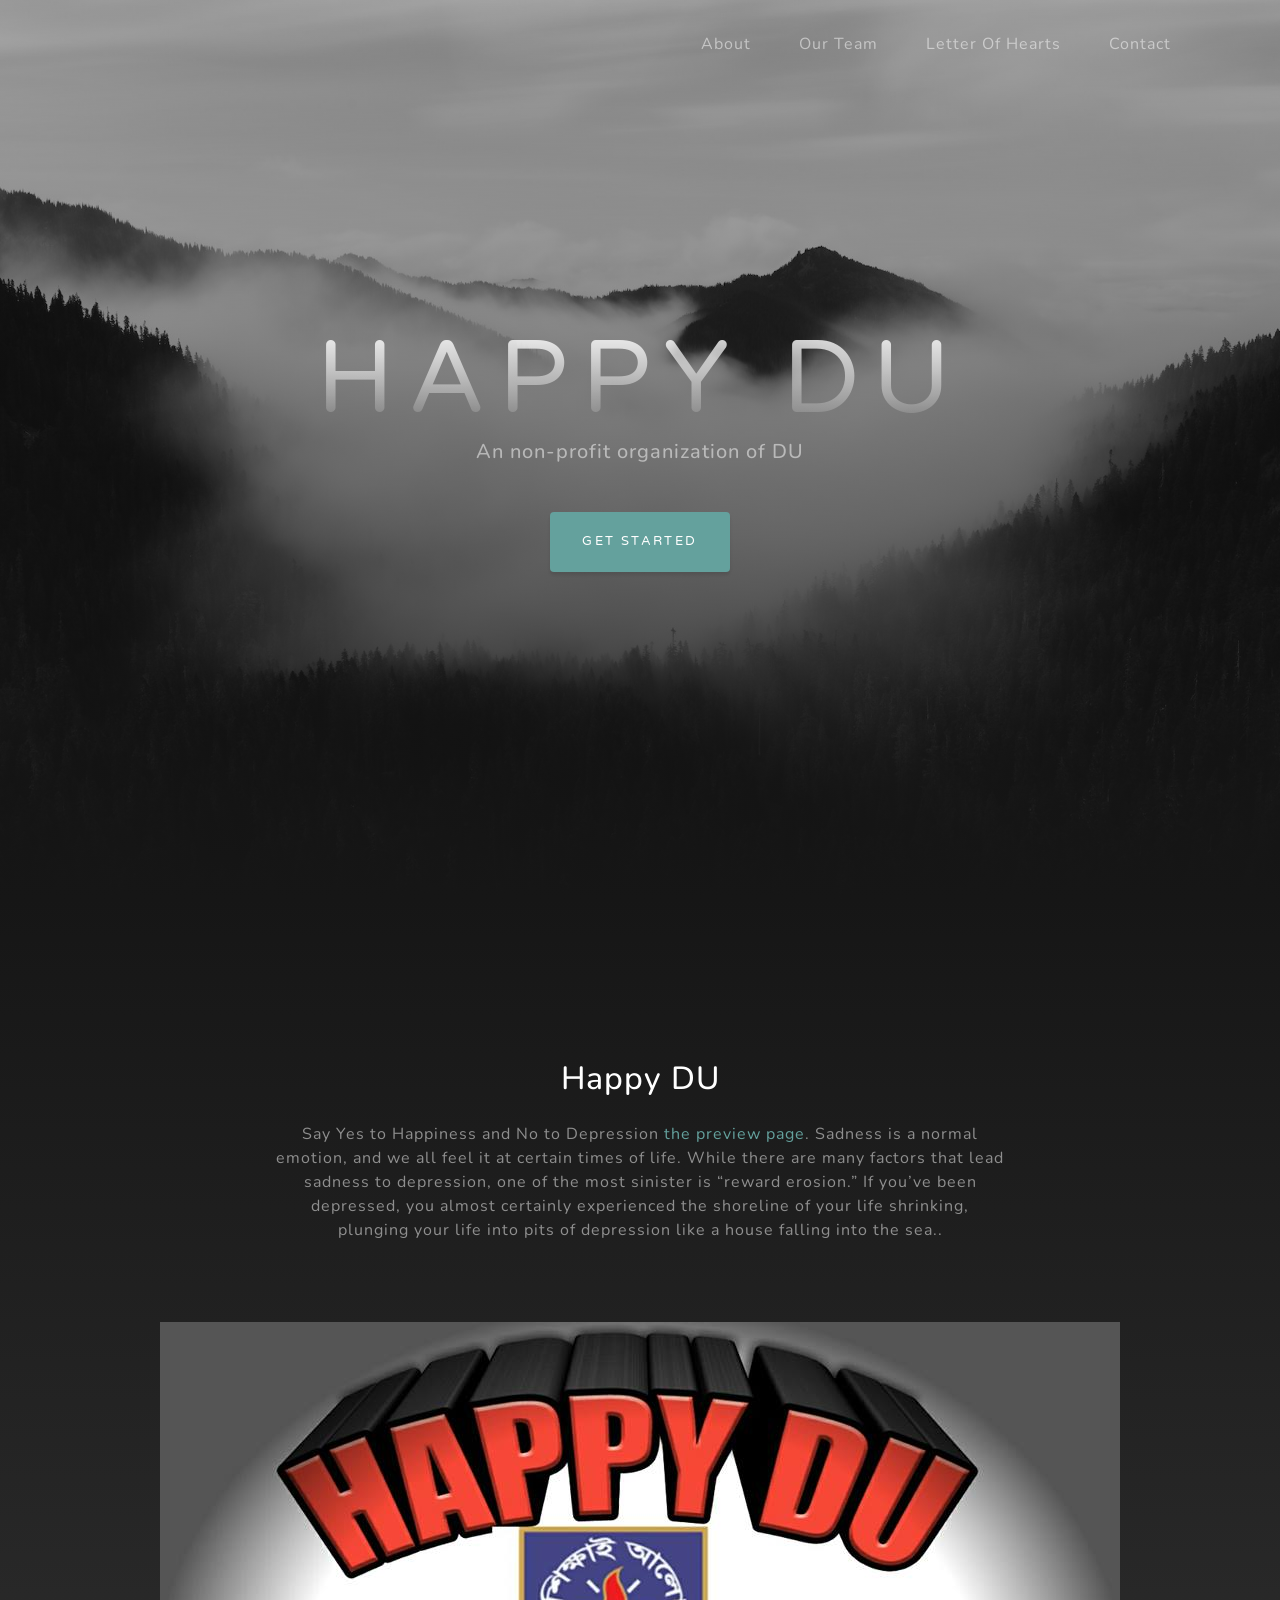
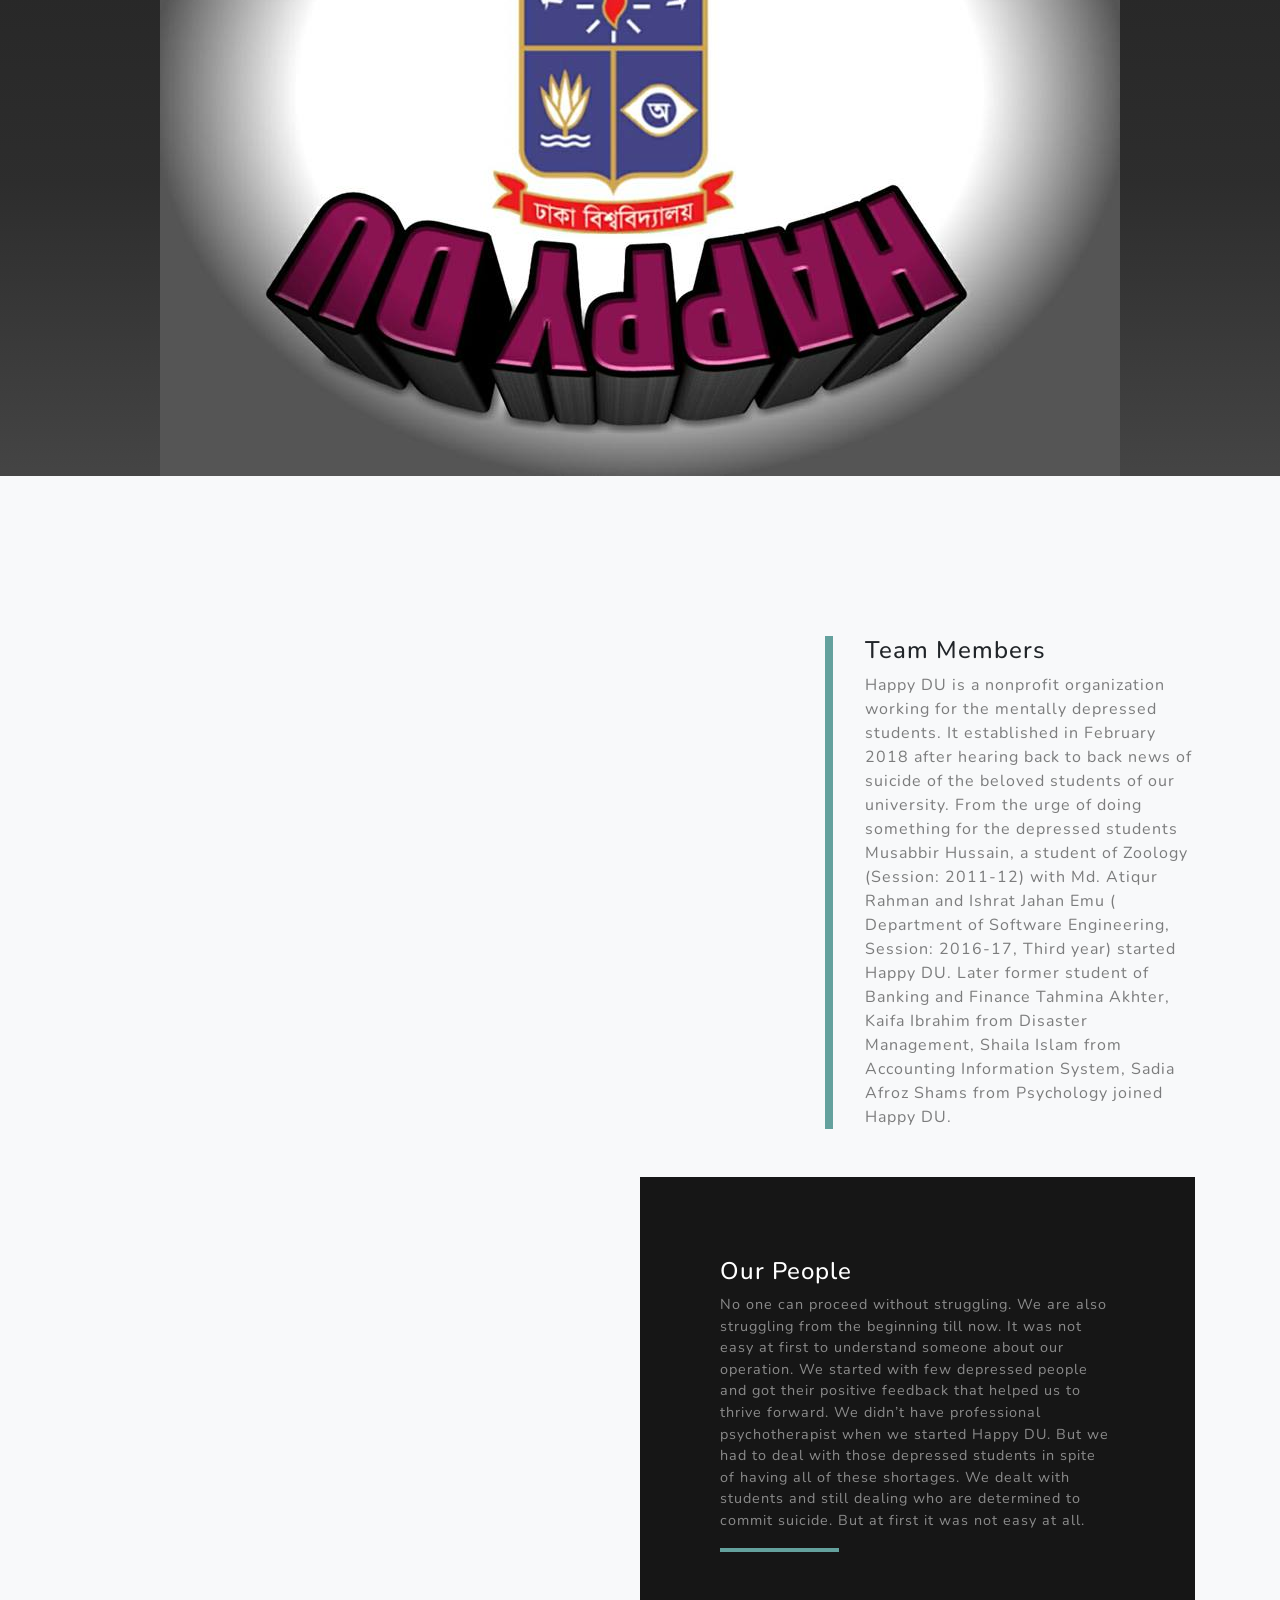
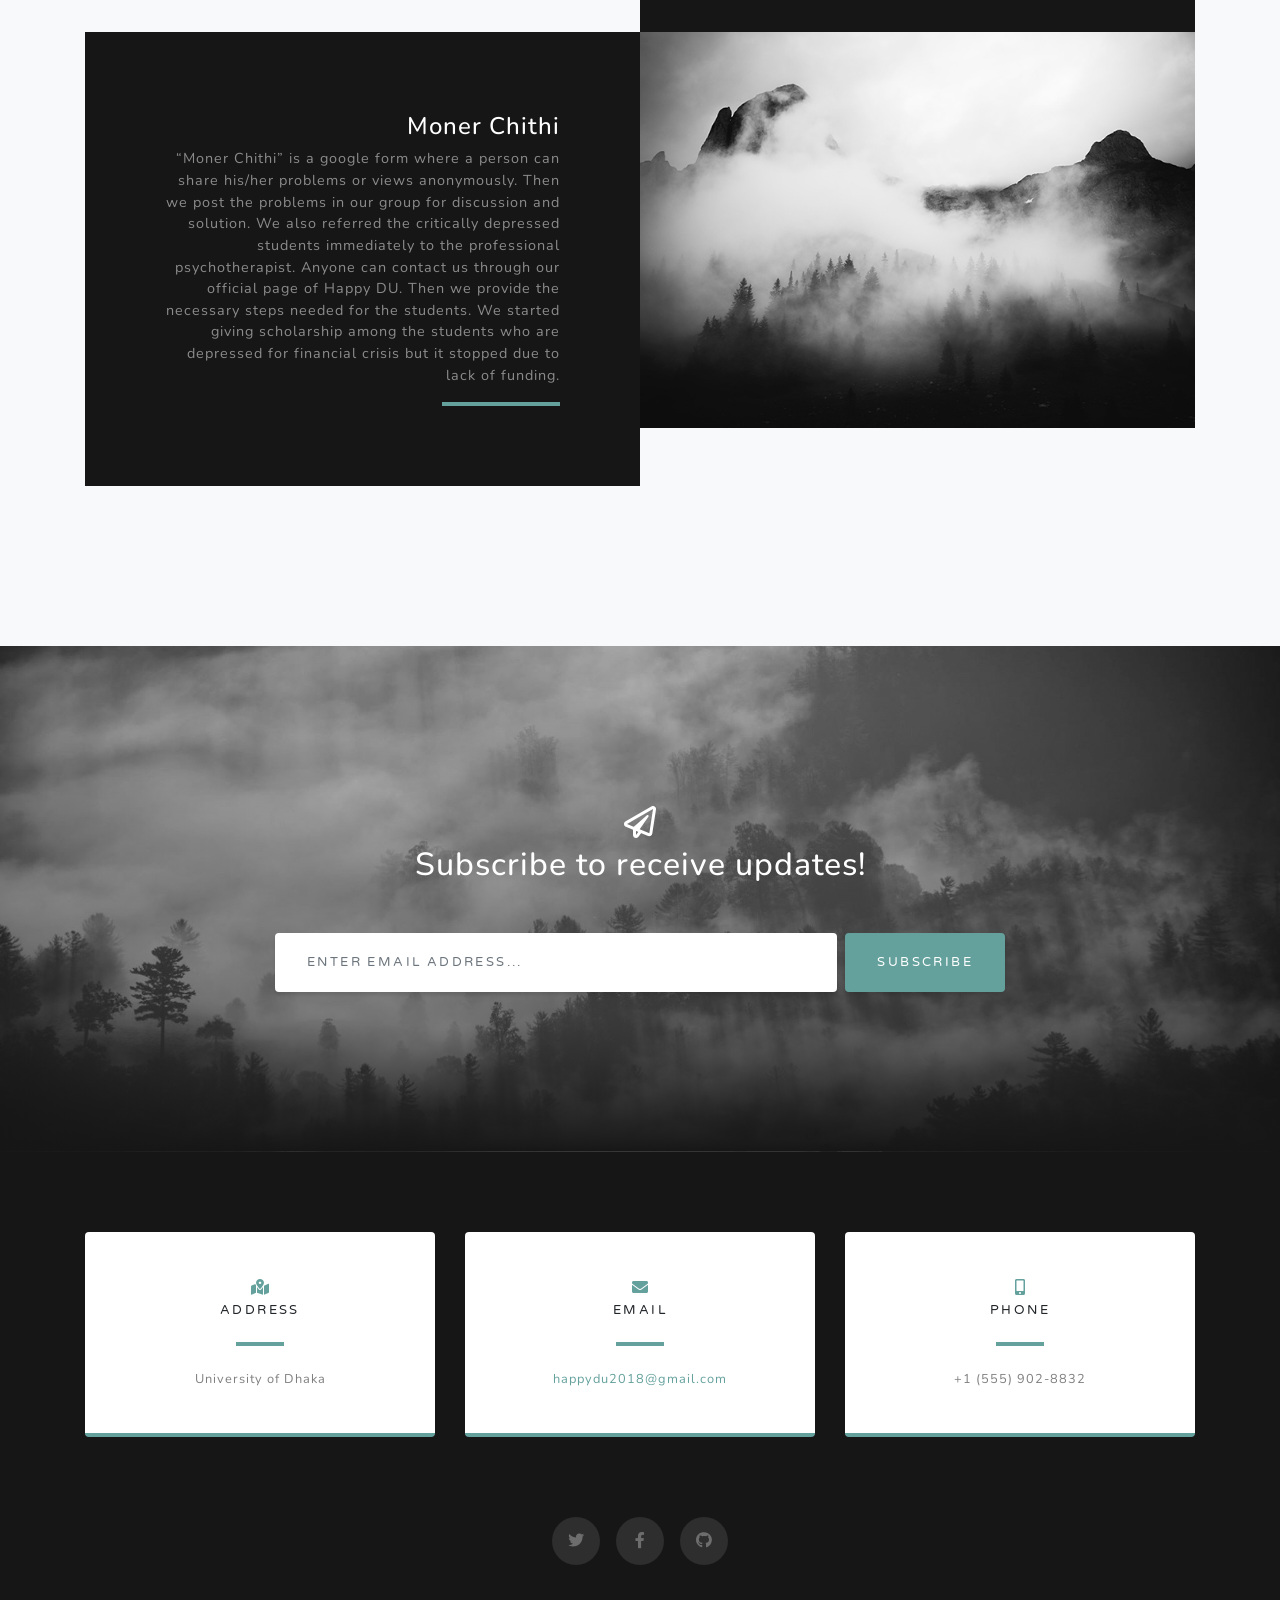
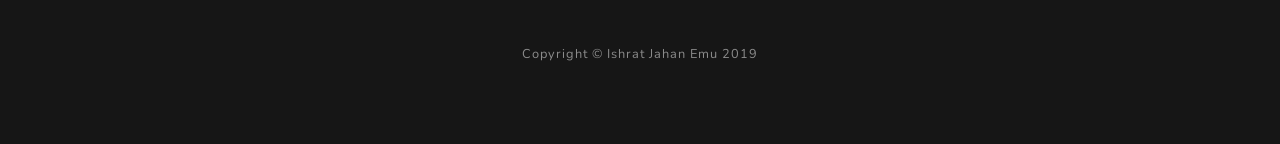
==== index.html @ 9ca19313 "Primary Website by Emu" ====
<!DOCTYPE html>
<html lang="en">

<head>

  <meta charset="utf-8">
  <meta name="viewport" content="width=device-width, initial-scale=1, shrink-to-fit=no">
  <meta name="description" content="">
  <meta name="author" content="">

  <title>Happy DU</title>

  <!-- Bootstrap core CSS -->
  <link href="vendor/bootstrap/css/bootstrap.min.css" rel="stylesheet">

  <!-- Custom fonts for this template -->
  <link href="vendor/fontawesome-free/css/all.min.css" rel="stylesheet">
  <link href="https://fonts.googleapis.com/css?family=Varela+Round" rel="stylesheet">
  <link href="https://fonts.googleapis.com/css?family=Nunito:200,200i,300,300i,400,400i,600,600i,700,700i,800,800i,900,900i" rel="stylesheet">

  <!-- Custom styles for this template -->
  <link href="css/grayscale.min.css" rel="stylesheet">

</head>

<body id="page-top">

  <!-- Navigation -->
  <nav class="navbar navbar-expand-lg navbar-light fixed-top" id="mainNav">
    <div class="container">
      <a class="navbar-brand js-scroll-trigger" href="#page-top"></a>
      <button class="navbar-toggler navbar-toggler-right" type="button" data-toggle="collapse" data-target="#navbarResponsive" aria-controls="navbarResponsive" aria-expanded="false" aria-label="Toggle navigation">
        Menu
        <i class="fas fa-bars"></i>
      </button>
      <div class="collapse navbar-collapse" id="navbarResponsive">
        <ul class="navbar-nav ml-auto">
          <li class="nav-item">
            <a class="nav-link js-scroll-trigger" href="#about">About</a>
          </li>
          <li class="nav-item">
            <a class="nav-link js-scroll-trigger" href="#projects">Our Team</a>
          </li>
          <li class="nav-item">
            <a class="nav-link js-scroll-trigger" href="#letter">Letter Of Hearts</a>
          </li>
          <li class="nav-item">
            <a class="nav-link js-scroll-trigger" href="#signup">Contact</a>
          </li>
        </ul>
      </div>
    </div>
  </nav>

  <!-- Header -->
  <header class="masthead">
    <div class="container d-flex h-100 align-items-center">
      <div class="mx-auto text-center">
        <h1 class="mx-auto my-0 text-uppercase">HAPPY DU</h1>
        <h2 class="text-white-50 mx-auto mt-2 mb-5">An non-profit organization of DU</h2>
        <a href="#about" class="btn btn-primary js-scroll-trigger">Get Started</a>
      </div>
    </div>
  </header>

  <!-- About Section -->
  <section id="about" class="about-section text-center">
    <div class="container">
      <div class="row">
        <div class="col-lg-8 mx-auto">
          <h2 class="text-white mb-4">Happy DU</h2>
          <p class="text-white-50">Say Yes to Happiness and No to Depression
            <a href="http://startbootstrap.com/template-overviews/grayscale/">the preview page</a>. Sadness is a normal emotion, and we all feel it at certain times of life. While there are many factors that lead sadness to depression, one of the most sinister is “reward erosion.” If you’ve been depressed, you almost certainly experienced the shoreline of your life shrinking, plunging your life into pits of depression like a house falling into the sea..</p>
        </div>
      </div>
      <img src="img/happyDU.jpg" class="img-fluid" alt="">
    </div>
  </section>

  <!-- Projects Section -->
  <section id="projects" class="projects-section bg-light">
    <div class="container">

      <!-- Featured Project Row -->
      <div class="row align-items-center no-gutters mb-4 mb-lg-5">
        <div class="col-xl-8 col-lg-7">
          <img class="img-fluid mb-3 mb-lg-0" src="img/team.jpg" alt="">
        </div>
        <div class="col-xl-4 col-lg-5">
          <div class="featured-text text-center text-lg-left">
            <h4>Team Members</h4>
            <p class="text-black-50 mb-0">Happy DU is a nonprofit organization working for the mentally depressed students. It established in
February 2018 after hearing back to back news of suicide of the beloved students of our university. From
the urge of doing something for the depressed students Musabbir Hussain, a student of Zoology
(Session: 2011-12)  with Md. Atiqur Rahman and Ishrat Jahan Emu ( Department of Software Engineering, Session: 2016-17, Third year) started Happy DU. Later former student of Banking and Finance Tahmina Akhter, Kaifa Ibrahim from Disaster Management, Shaila Islam from Accounting Information System, Sadia Afroz Shams from Psychology joined Happy DU.
 
</p>
          </div>
        </div>
      </div>

      <!-- Project One Row -->
      <div class="row justify-content-center no-gutters mb-5 mb-lg-0">
        <div class="col-lg-6">
          <img class="img-fluid" src="img/team2.jpg" alt="">
        </div>
        <div class="col-lg-6">
          <div class="bg-black text-center h-100 project">
            <div class="d-flex h-100">
              <div class="project-text w-100 my-auto text-center text-lg-left">
                <h4 class="text-white">Our People</h4>
                <p class="mb-0 text-white-50"> No one can proceed without struggling. We are also struggling from the beginning till now. It was not
easy at first to understand someone about our operation. We started with few depressed people and
got their positive feedback that helped us to thrive forward. We didn’t have professional
psychotherapist when we started Happy DU. But we had to deal with those depressed students in spite
of having all of these shortages. We dealt with students and still dealing who are determined to commit
suicide. But at first it was not easy at all.
</p>
                <hr class="d-none d-lg-block mb-0 ml-0">
              </div>
            </div>
          </div>
        </div>
      </div>

      <!-- Project Two Row -->
      <div class="row justify-content-center no-gutters">
        <div class="col-lg-6">
          <img class="img-fluid" src="img/demo-image-02.jpg" alt="">
        </div>
        <div class="col-lg-6 order-lg-first">
          <div class="bg-black text-center h-100 project">
            <div class="d-flex h-100">
              <div class="project-text w-100 my-auto text-center text-lg-right">
                <h4 class="text-white">Moner Chithi</h4>
                <p class="mb-0 text-white-50"> “Moner Chithi” is a google form where a person can share his/her problems or views anonymously. Then we post the problems in our group for discussion and solution. We also referred the critically depressed students immediately to the professional psychotherapist. Anyone can contact us through our official page of Happy DU. Then we provide the necessary steps needed for the students. We started giving scholarship among the students who are depressed for financial crisis but it stopped due to lack of
funding.
</p>
                <hr class="d-none d-lg-block mb-0 mr-0">
              </div>
            </div>
          </div>
        </div>
      </div>

    </div>
  </section>

  <!-- Signup Section -->
  <section id="signup" class="signup-section">
    <div class="container">
      <div class="row">
        <div class="col-md-10 col-lg-8 mx-auto text-center">

          <i class="far fa-paper-plane fa-2x mb-2 text-white"></i>
          <h2 class="text-white mb-5">Subscribe to receive updates!</h2>

          <form class="form-inline d-flex">
            <input type="email" class="form-control flex-fill mr-0 mr-sm-2 mb-3 mb-sm-0" id="inputEmail" placeholder="Enter email address...">
            <button type="submit" class="btn btn-primary mx-auto">Subscribe</button>
          </form>

        </div>
      </div>
    </div>
  </section>

  <!-- Contact Section -->
  <section class="contact-section bg-black">
    <div class="container">

      <div class="row">

        <div class="col-md-4 mb-3 mb-md-0">
          <div class="card py-4 h-100">
            <div class="card-body text-center">
              <i class="fas fa-map-marked-alt text-primary mb-2"></i>
              <h4 class="text-uppercase m-0">Address</h4>
              <hr class="my-4">
              <div class="small text-black-50">University of Dhaka</div>
            </div>
          </div>
        </div>

        <div class="col-md-4 mb-3 mb-md-0">
          <div class="card py-4 h-100">
            <div class="card-body text-center">
              <i class="fas fa-envelope text-primary mb-2"></i>
              <h4 class="text-uppercase m-0">Email</h4>
              <hr class="my-4">
              <div class="small text-black-50">
                <a href="#">happydu2018@gmail.com</a>
              </div>
            </div>
          </div>
        </div>

        <div class="col-md-4 mb-3 mb-md-0">
          <div class="card py-4 h-100">
            <div class="card-body text-center">
              <i class="fas fa-mobile-alt text-primary mb-2"></i>
              <h4 class="text-uppercase m-0">Phone</h4>
              <hr class="my-4">
              <div class="small text-black-50">+1 (555) 902-8832</div>
            </div>
          </div>
        </div>
      </div>

      <div class="social d-flex justify-content-center">
        <a href="#" class="mx-2">
          <i class="fab fa-twitter"></i>
        </a>
        <a href="#" class="mx-2">
          <i class="fab fa-facebook-f"></i>
        </a>
        <a href="#" class="mx-2">
          <i class="fab fa-github"></i>
        </a>
      </div>

    </div>
  </section>

  <!-- Footer -->
  <footer class="bg-black small text-center text-white-50">
    <div class="container">
      Copyright &copy; Ishrat Jahan Emu 2019
    </div>
  </footer>

  <!-- Bootstrap core JavaScript -->
  <script src="vendor/jquery/jquery.min.js"></script>
  <script src="vendor/bootstrap/js/bootstrap.bundle.min.js"></script>

  <!-- Plugin JavaScript -->
  <script src="vendor/jquery-easing/jquery.easing.min.js"></script>

  <!-- Custom scripts for this template -->
  <script src="js/grayscale.min.js"></script>

</body>

</html>
---- css/grayscale.min.css ----
/*!
 * Start Bootstrap - Grayscale v5.0.9 (https://startbootstrap.com/template-overviews/grayscale)
 * Copyright 2013-2019 Start Bootstrap
 * Licensed under MIT (https://github.com/BlackrockDigital/startbootstrap-grayscale/blob/master/LICENSE)
 */#mainNav{min-height:56px;background-color:#fff}#mainNav .navbar-toggler{font-size:80%;padding:.75rem;color:#64a19d;border:1px solid #64a19d}#mainNav .navbar-toggler:focus{outline:0}#mainNav .navbar-brand{color:#161616;font-weight:700;padding:.9rem 0}#mainNav .navbar-nav .nav-item:hover{color:fade(white,80%);outline:0;background-color:transparent}#mainNav .navbar-nav .nav-item:active,#mainNav .navbar-nav .nav-item:focus{outline:0;background-color:transparent}@media (min-width:992px){#mainNav{padding-top:0;padding-bottom:0;border-bottom:none;background-color:transparent;transition:background-color .3s ease-in-out}#mainNav .navbar-brand{padding:.5rem 0;color:rgba(255,255,255,.5)}#mainNav .nav-link{transition:none;padding:2rem 1.5rem;color:rgba(255,255,255,.5)}#mainNav .nav-link:hover{color:rgba(255,255,255,.75)}#mainNav .nav-link:active{color:#fff}#mainNav.navbar-shrink{background-color:#fff}#mainNav.navbar-shrink .navbar-brand{color:#161616}#mainNav.navbar-shrink .nav-link{color:#161616;padding:1.5rem 1.5rem 1.25rem;border-bottom:.25rem solid transparent}#mainNav.navbar-shrink .nav-link:hover{color:#64a19d}#mainNav.navbar-shrink .nav-link:active{color:#467370}#mainNav.navbar-shrink .nav-link.active{color:#64a19d;outline:0;border-bottom:.25rem solid #64a19d}}.masthead{position:relative;width:100%;height:auto;min-height:35rem;padding:15rem 0;background:linear-gradient(to bottom,rgba(22,22,22,.3) 0,rgba(22,22,22,.7) 75%,#161616 100%),url(../img/bg-masthead.jpg);background-position:center;background-repeat:no-repeat;background-attachment:scroll;background-size:cover}.masthead h1{font-family:'Varela Round';font-size:2.5rem;line-height:2.5rem;letter-spacing:.8rem;background:-webkit-linear-gradient(rgba(255,255,255,.9),rgba(255,255,255,0));-webkit-text-fill-color:transparent;-webkit-background-clip:text}.masthead h2{max-width:20rem;font-size:1rem}@media (min-width:768px){.masthead h1{font-size:4rem;line-height:4rem}}@media (min-width:992px){.masthead{height:100vh;padding:0}.masthead h1{font-size:6.5rem;line-height:6.5rem;letter-spacing:.8rem}.masthead h2{max-width:30rem;font-size:1.25rem}}.btn{box-shadow:0 .1875rem .1875rem 0 rgba(0,0,0,.1)!important;padding:1.25rem 2rem;font-family:'Varela Round';font-size:80%;text-transform:uppercase;letter-spacing:.15rem;border:0}.btn-primary{background-color:#64a19d}.btn-primary:hover{background-color:#4f837f}.btn-primary:focus{background-color:#4f837f;color:#fff}.btn-primary:active{background-color:#467370!important}.about-section{padding-top:10rem;background:linear-gradient(to bottom,#161616 0,rgba(22,22,22,.9) 75%,rgba(22,22,22,.8) 100%)}.about-section p{margin-bottom:5rem}.projects-section{padding:10rem 0}.projects-section .featured-text{padding:2rem}@media (min-width:992px){.projects-section .featured-text{padding:0 0 0 2rem;border-left:.5rem solid #64a19d}}.projects-section .project-text{padding:3rem;font-size:90%}@media (min-width:992px){.projects-section .project-text{padding:5rem}.projects-section .project-text hr{border-color:#64a19d;border-width:.25rem;width:30%}}.signup-section{padding:10rem 0;background:linear-gradient(to bottom,rgba(22,22,22,.1) 0,rgba(22,22,22,.5) 75%,#161616 100%),url(../img/bg-signup.jpg);background-position:center;background-repeat:no-repeat;background-attachment:scroll;background-size:cover}.signup-section .form-inline input{box-shadow:0 .1875rem .1875rem 0 rgba(0,0,0,.1)!important;padding:1.25rem 2rem;height:auto;font-family:'Varela Round';font-size:80%;text-transform:uppercase;letter-spacing:.15rem;border:0}.contact-section{padding:5rem 0 0}.contact-section .card{border:0;border-bottom:.25rem solid #64a19d}.contact-section .card h4{font-size:.8rem;font-family:'Varela Round';text-transform:uppercase;letter-spacing:.15rem}.contact-section .card hr{border-color:#64a19d;border-width:.25rem;width:3rem}.contact-section .social{margin-top:5rem}.contact-section .social a{text-align:center;height:3rem;width:3rem;background:rgba(255,255,255,.1);border-radius:100%;line-height:3rem;color:rgba(255,255,255,.3)}.contact-section .social a:hover{color:rgba(255,255,255,.5)}.contact-section .social a:active{color:#fff}body{font-family:Nunito;letter-spacing:.0625em}a{color:#64a19d}a:focus,a:hover{text-decoration:none;color:#3c6360}.bg-black{background-color:#161616!important}.bg-primary{background-color:#64a19d!important}.text-primary{color:#64a19d!important}footer{padding:5rem 0}
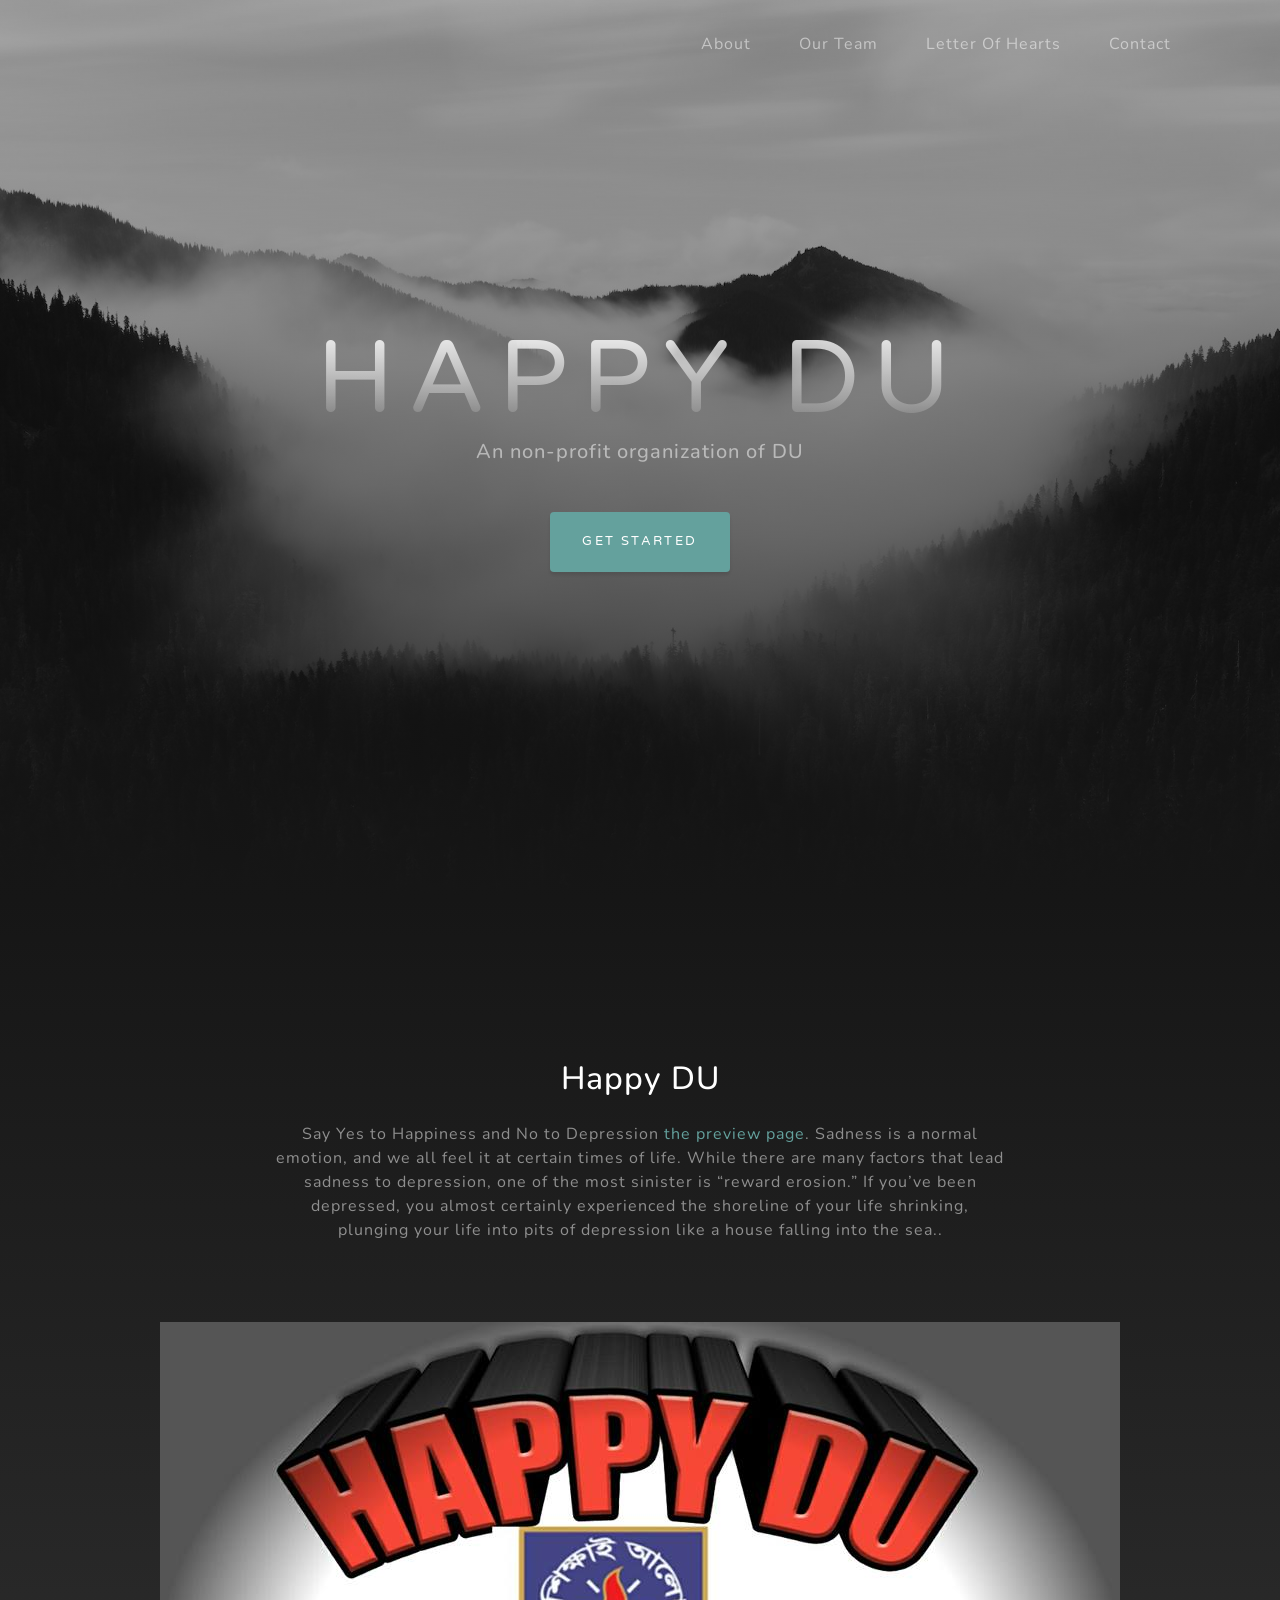
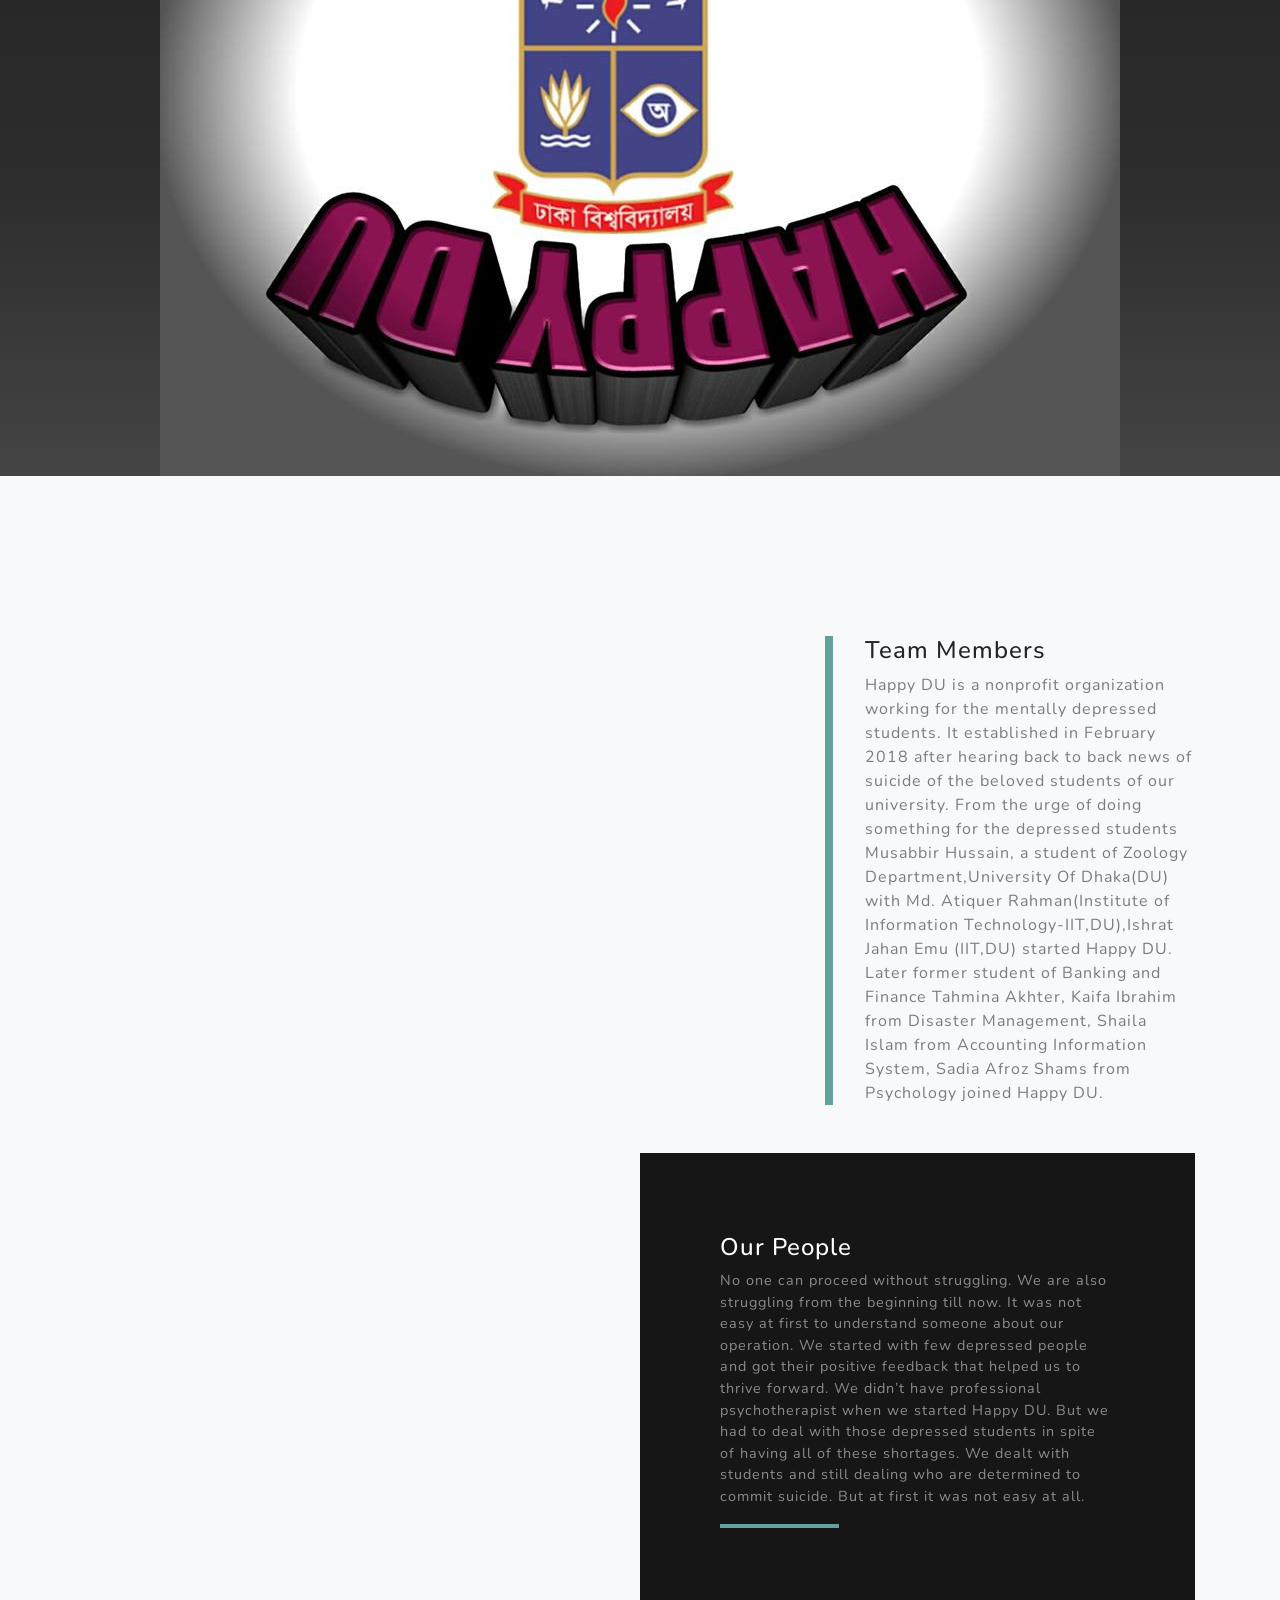
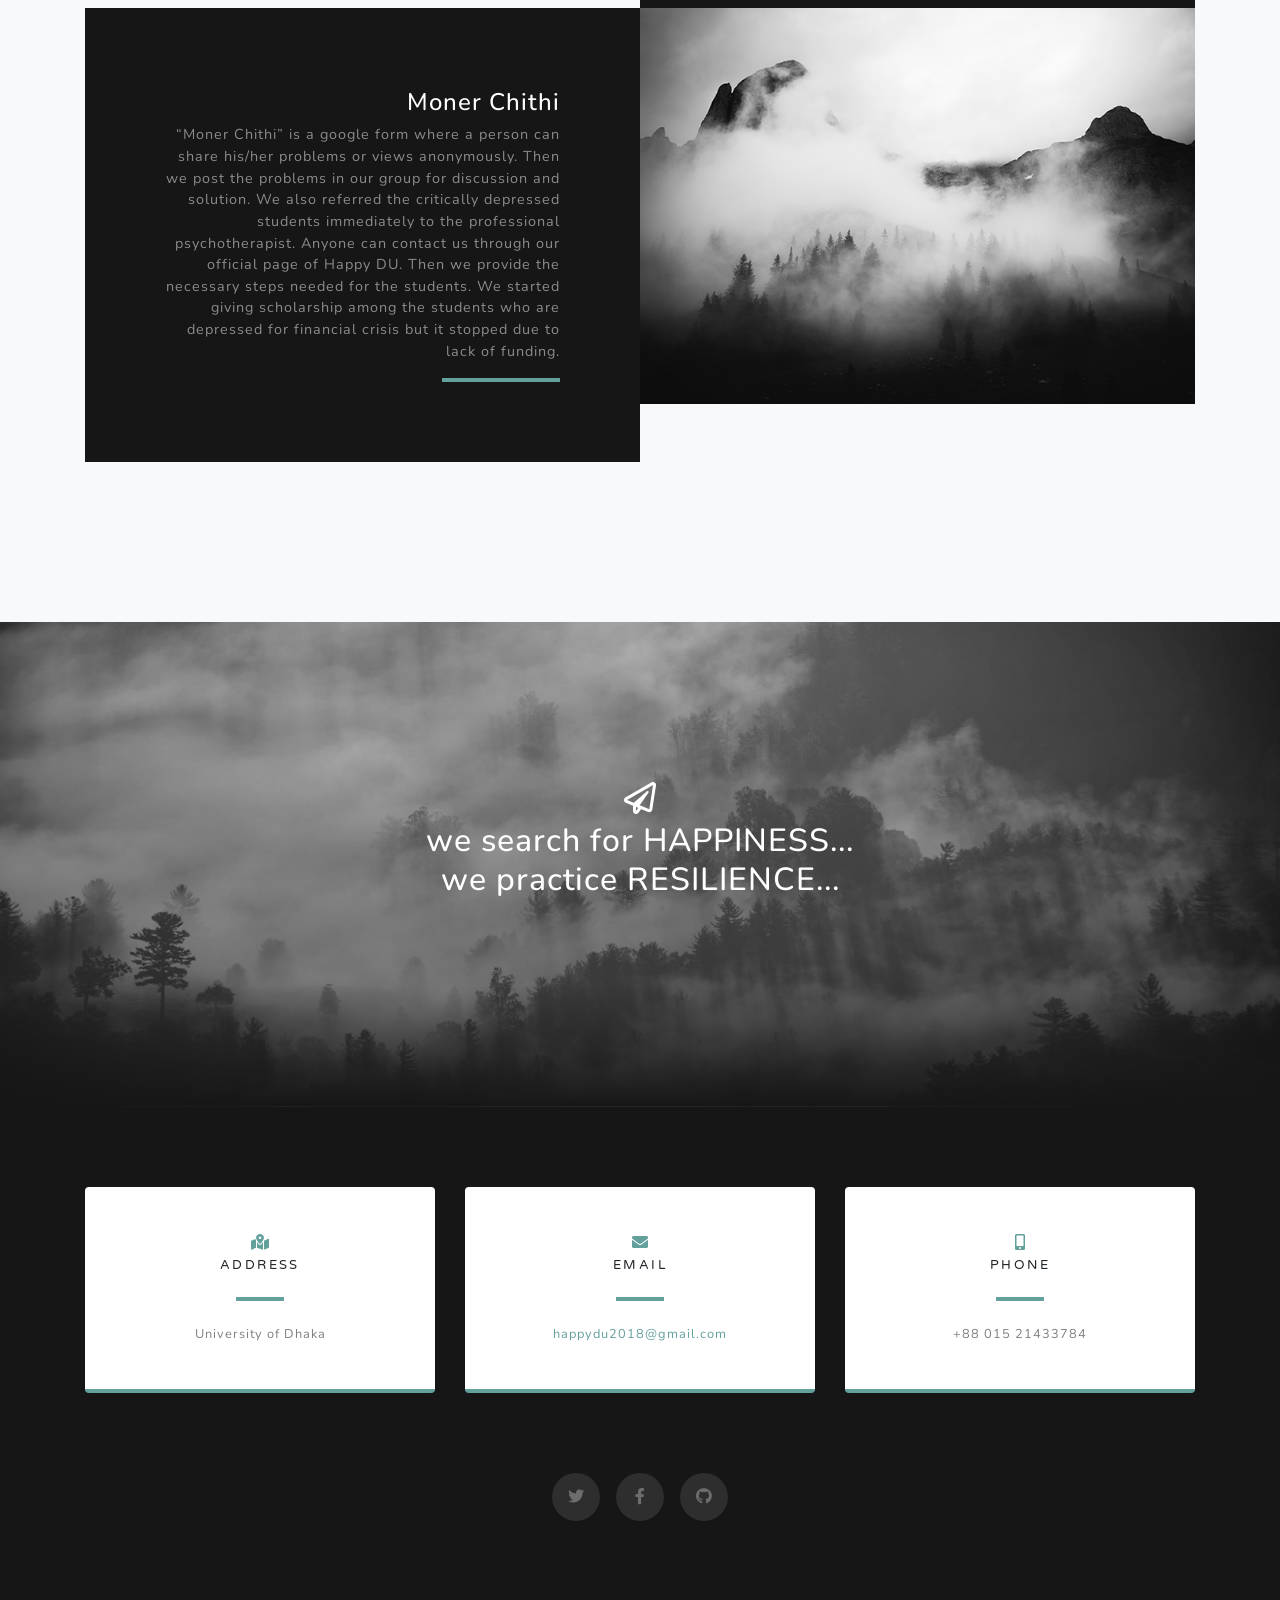
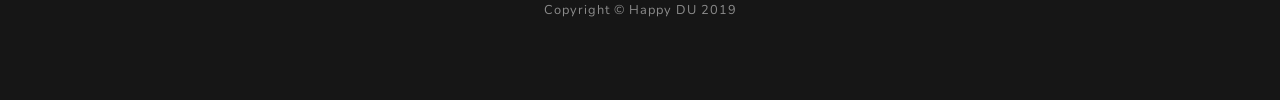
==== commit 665d3b87: "Modified by Atiq" ====
--- a/index.html
+++ b/index.html
@@ -20,6 +20,8 @@
 
   <!-- Custom styles for this template -->
   <link href="css/grayscale.min.css" rel="stylesheet">
+
+  <link rel='icon' href='img\hd_Favicon.png' type='image/x-icon' sizes="16x16" />
 
 </head>
 
@@ -42,7 +44,7 @@
             <a class="nav-link js-scroll-trigger" href="#projects">Our Team</a>
           </li>
           <li class="nav-item">
-            <a class="nav-link js-scroll-trigger" href="#letter">Letter Of Hearts</a>
+            <a class="nav-link js-scroll-trigger" href="loh.html">Letter Of Hearts</a>
           </li>
           <li class="nav-item">
             <a class="nav-link js-scroll-trigger" href="#signup">Contact</a>
@@ -91,8 +93,8 @@
             <h4>Team Members</h4>
             <p class="text-black-50 mb-0">Happy DU is a nonprofit organization working for the mentally depressed students. It established in
 February 2018 after hearing back to back news of suicide of the beloved students of our university. From
-the urge of doing something for the depressed students Musabbir Hussain, a student of Zoology
-(Session: 2011-12)  with Md. Atiqur Rahman and Ishrat Jahan Emu ( Department of Software Engineering, Session: 2016-17, Third year) started Happy DU. Later former student of Banking and Finance Tahmina Akhter, Kaifa Ibrahim from Disaster Management, Shaila Islam from Accounting Information System, Sadia Afroz Shams from Psychology joined Happy DU.
+the urge of doing something for the depressed students Musabbir Hussain, a student of Zoology Department,University Of Dhaka(DU)
+with Md. Atiquer Rahman(Institute of Information Technology-IIT,DU),Ishrat Jahan Emu (IIT,DU) started Happy DU. Later former student of Banking and Finance Tahmina Akhter, Kaifa Ibrahim from Disaster Management, Shaila Islam from Accounting Information System, Sadia Afroz Shams from Psychology joined Happy DU.
  
 </p>
           </div>
@@ -146,20 +148,14 @@
     </div>
   </section>
 
-  <!-- Signup Section -->
-  <section id="signup" class="signup-section">
+   <!-- Signup Section -->
+   <section id="signup" class="signup-section">
     <div class="container">
       <div class="row">
         <div class="col-md-10 col-lg-8 mx-auto text-center">
 
           <i class="far fa-paper-plane fa-2x mb-2 text-white"></i>
-          <h2 class="text-white mb-5">Subscribe to receive updates!</h2>
-
-          <form class="form-inline d-flex">
-            <input type="email" class="form-control flex-fill mr-0 mr-sm-2 mb-3 mb-sm-0" id="inputEmail" placeholder="Enter email address...">
-            <button type="submit" class="btn btn-primary mx-auto">Subscribe</button>
-          </form>
-
+          <h2 class="text-white mb-5">we search for HAPPINESS...<br>we practice RESILIENCE...</h2>
         </div>
       </div>
     </div>
@@ -201,7 +197,7 @@
               <i class="fas fa-mobile-alt text-primary mb-2"></i>
               <h4 class="text-uppercase m-0">Phone</h4>
               <hr class="my-4">
-              <div class="small text-black-50">+1 (555) 902-8832</div>
+              <div class="small text-black-50">+88 015 21433784</div>
             </div>
           </div>
         </div>
@@ -211,10 +207,10 @@
         <a href="#" class="mx-2">
           <i class="fab fa-twitter"></i>
         </a>
-        <a href="#" class="mx-2">
+        <a href="https://www.facebook.com/HappyDU2018" class="mx-2">
           <i class="fab fa-facebook-f"></i>
         </a>
-        <a href="#" class="mx-2">
+        <a href="https://github.com/AtiQ-Rahman/HappyDU" class="mx-2">
           <i class="fab fa-github"></i>
         </a>
       </div>
@@ -225,7 +221,7 @@
   <!-- Footer -->
   <footer class="bg-black small text-center text-white-50">
     <div class="container">
-      Copyright &copy; Ishrat Jahan Emu 2019
+      Copyright &copy; Happy DU 2019
     </div>
   </footer>
 
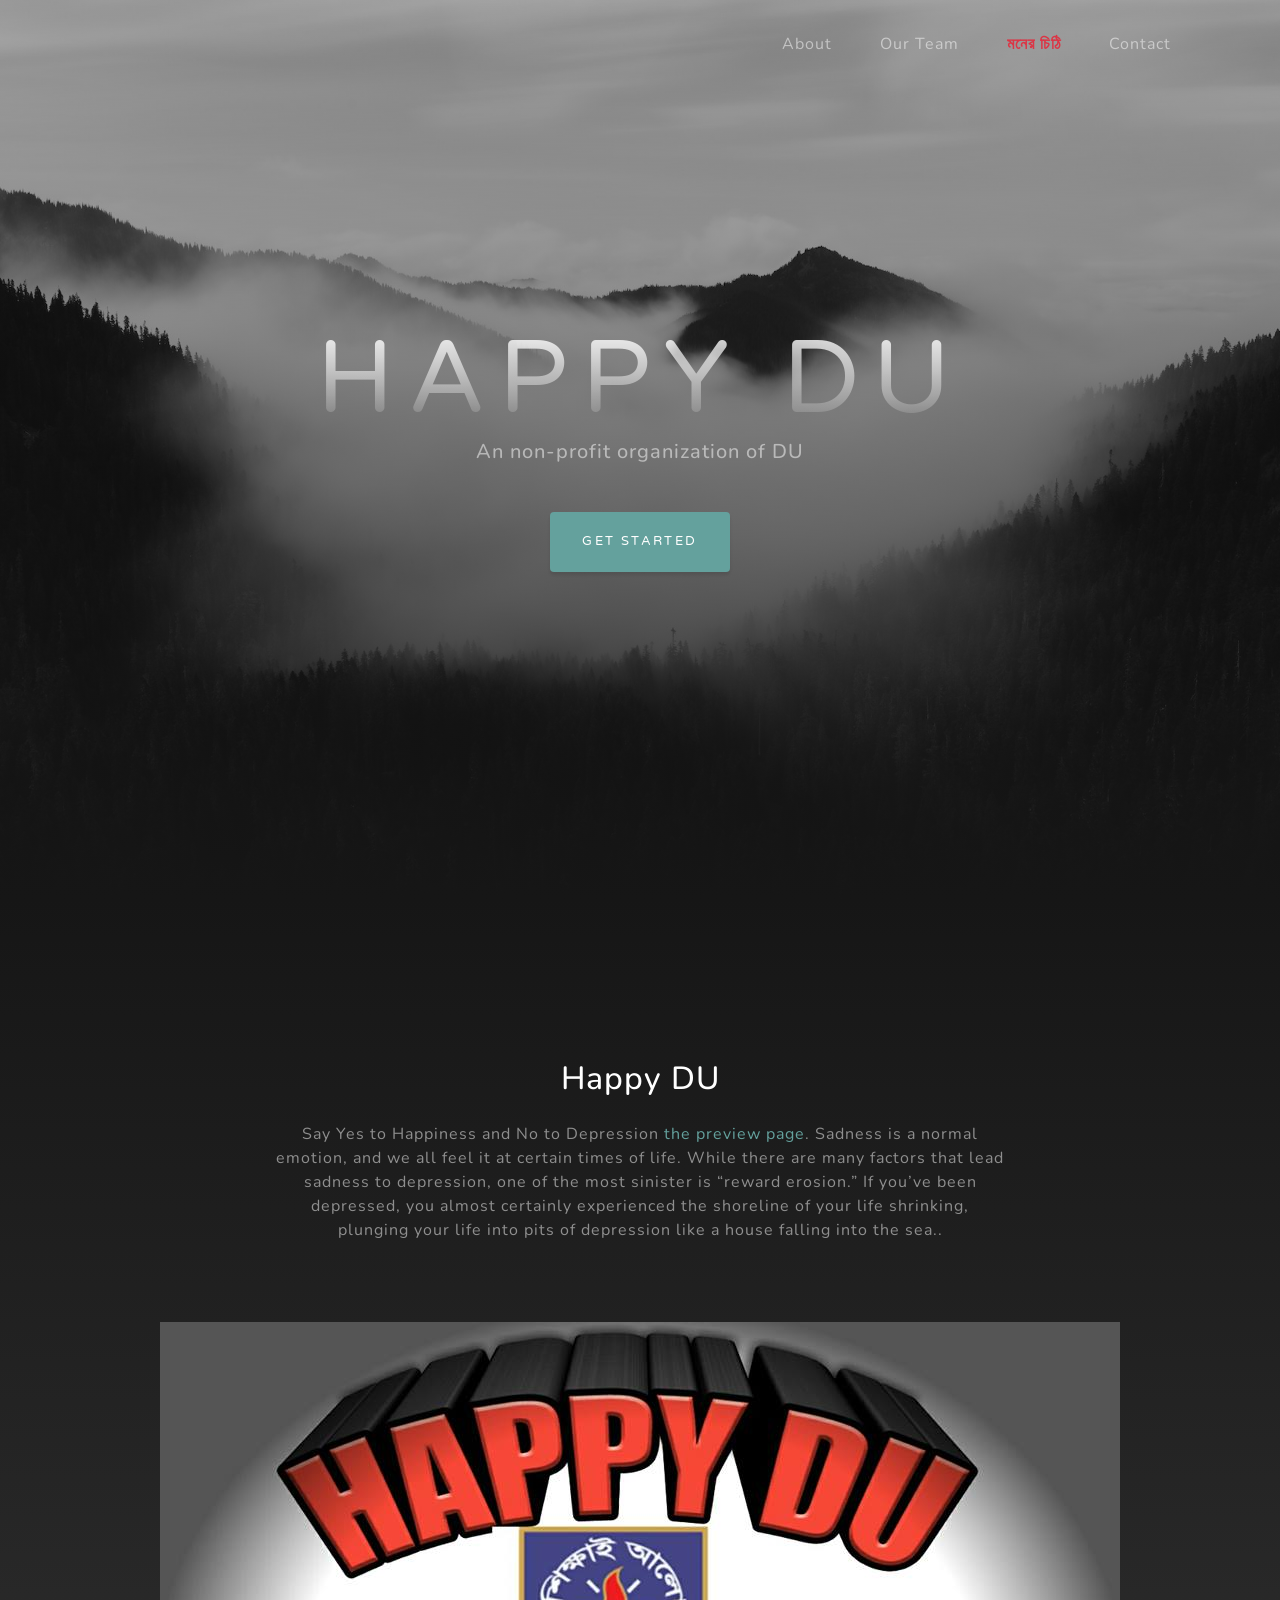
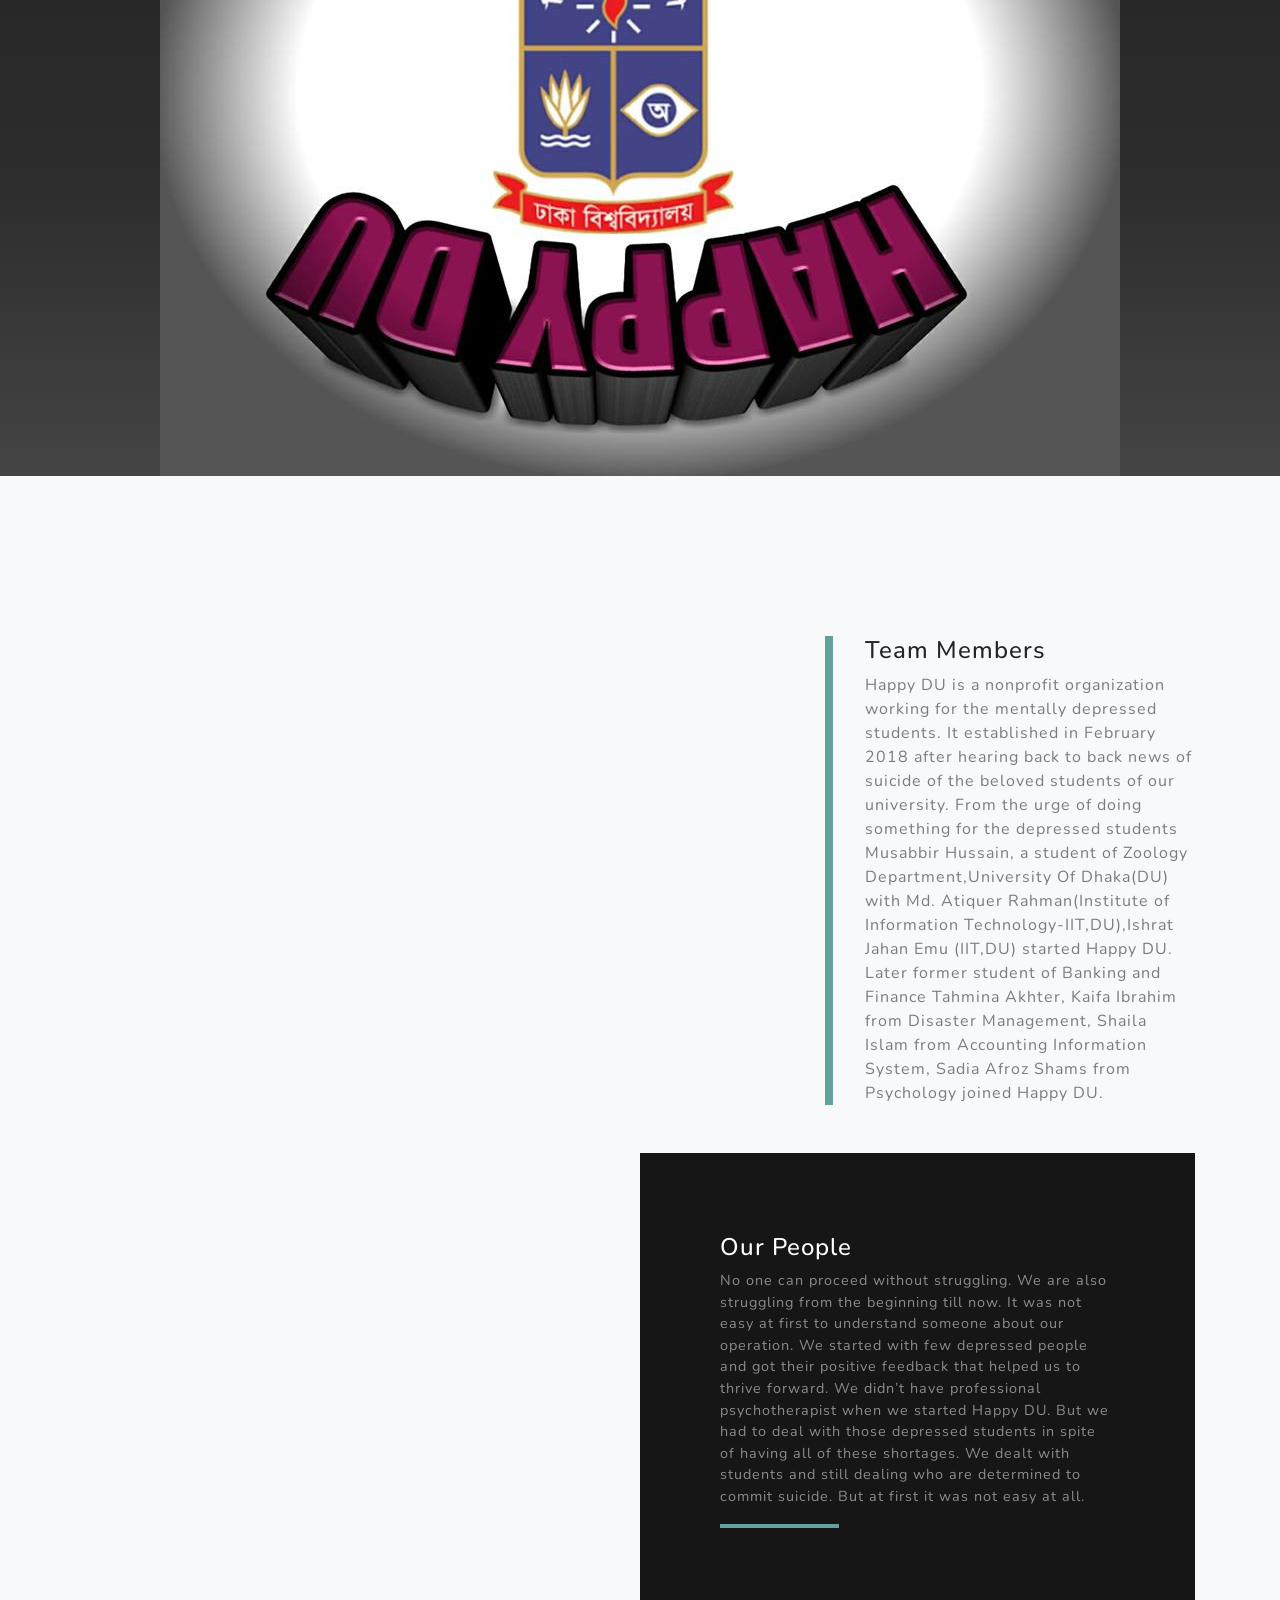
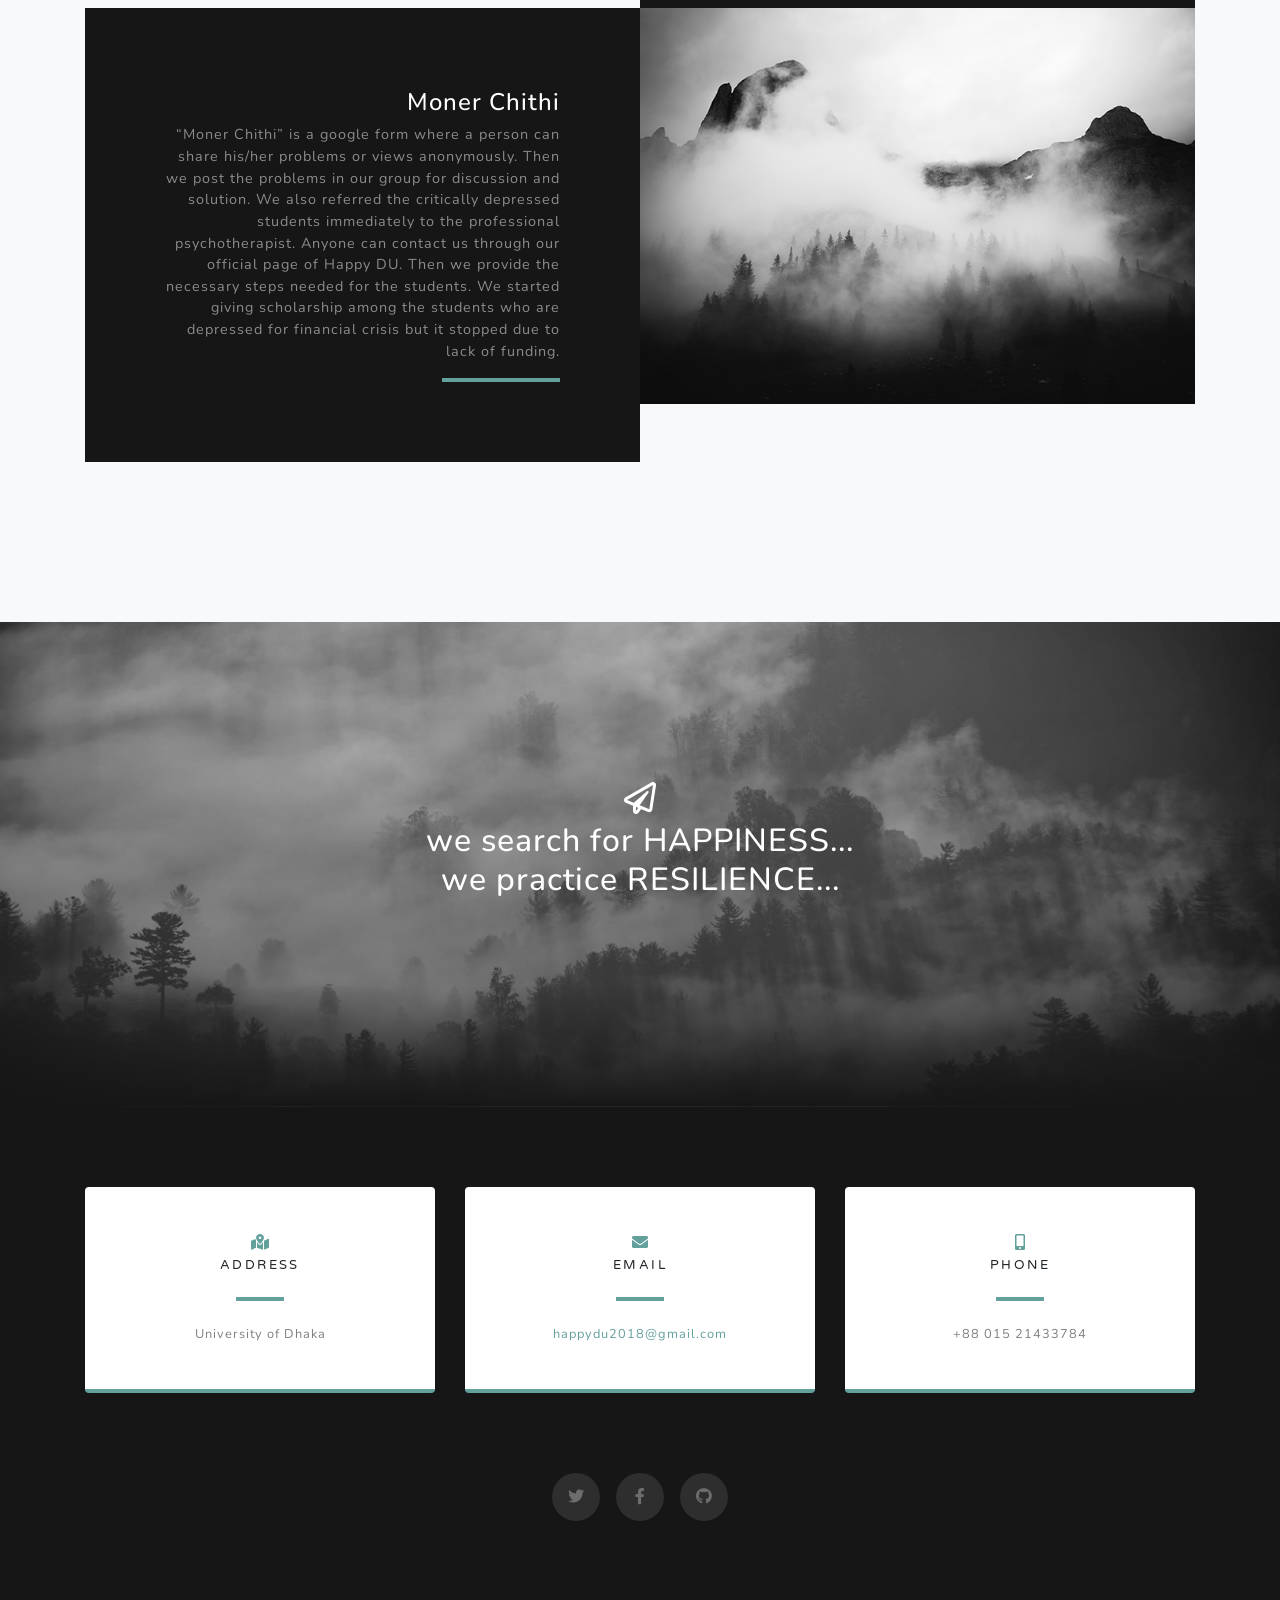
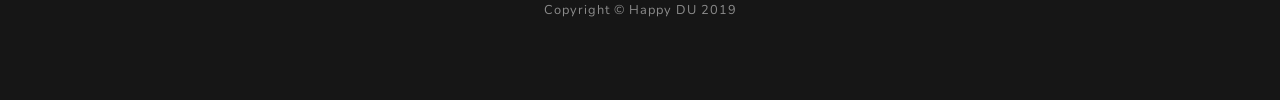
==== commit ed72542d: "Final - 1" ====
--- a/index.html
+++ b/index.html
@@ -22,6 +22,8 @@
   <link href="css/grayscale.min.css" rel="stylesheet">
 
   <link rel='icon' href='img\hd_Favicon.png' type='image/x-icon' sizes="16x16" />
+
+  <link rel="stylesheet" type="text/css" href="https://cdn.jsdelivr.net/gh/topuhit/Font-Bangla@1.0.3/1.0.0/font-bangla.css">
 
 </head>
 
@@ -44,7 +46,7 @@
             <a class="nav-link js-scroll-trigger" href="#projects">Our Team</a>
           </li>
           <li class="nav-item">
-            <a class="nav-link js-scroll-trigger" href="loh.html">Letter Of Hearts</a>
+            <a class="nav-link js-scroll-trigger text-danger font-weight-bold" href="loh.html">মনের চিঠি</a>
           </li>
           <li class="nav-item">
             <a class="nav-link js-scroll-trigger" href="#signup">Contact</a>
@@ -149,7 +151,7 @@
   </section>
 
    <!-- Signup Section -->
-   <section id="signup" class="signup-section">
+   <section  class="signup-section">
     <div class="container">
       <div class="row">
         <div class="col-md-10 col-lg-8 mx-auto text-center">
@@ -162,7 +164,7 @@
   </section>
 
   <!-- Contact Section -->
-  <section class="contact-section bg-black">
+  <section id="signup" class="contact-section bg-black">
     <div class="container">
 
       <div class="row">
@@ -204,7 +206,7 @@
       </div>
 
       <div class="social d-flex justify-content-center">
-        <a href="#" class="mx-2">
+        <a href="https://twitter.com/HappyDU2018" class="mx-2">
           <i class="fab fa-twitter"></i>
         </a>
         <a href="https://www.facebook.com/HappyDU2018" class="mx-2">
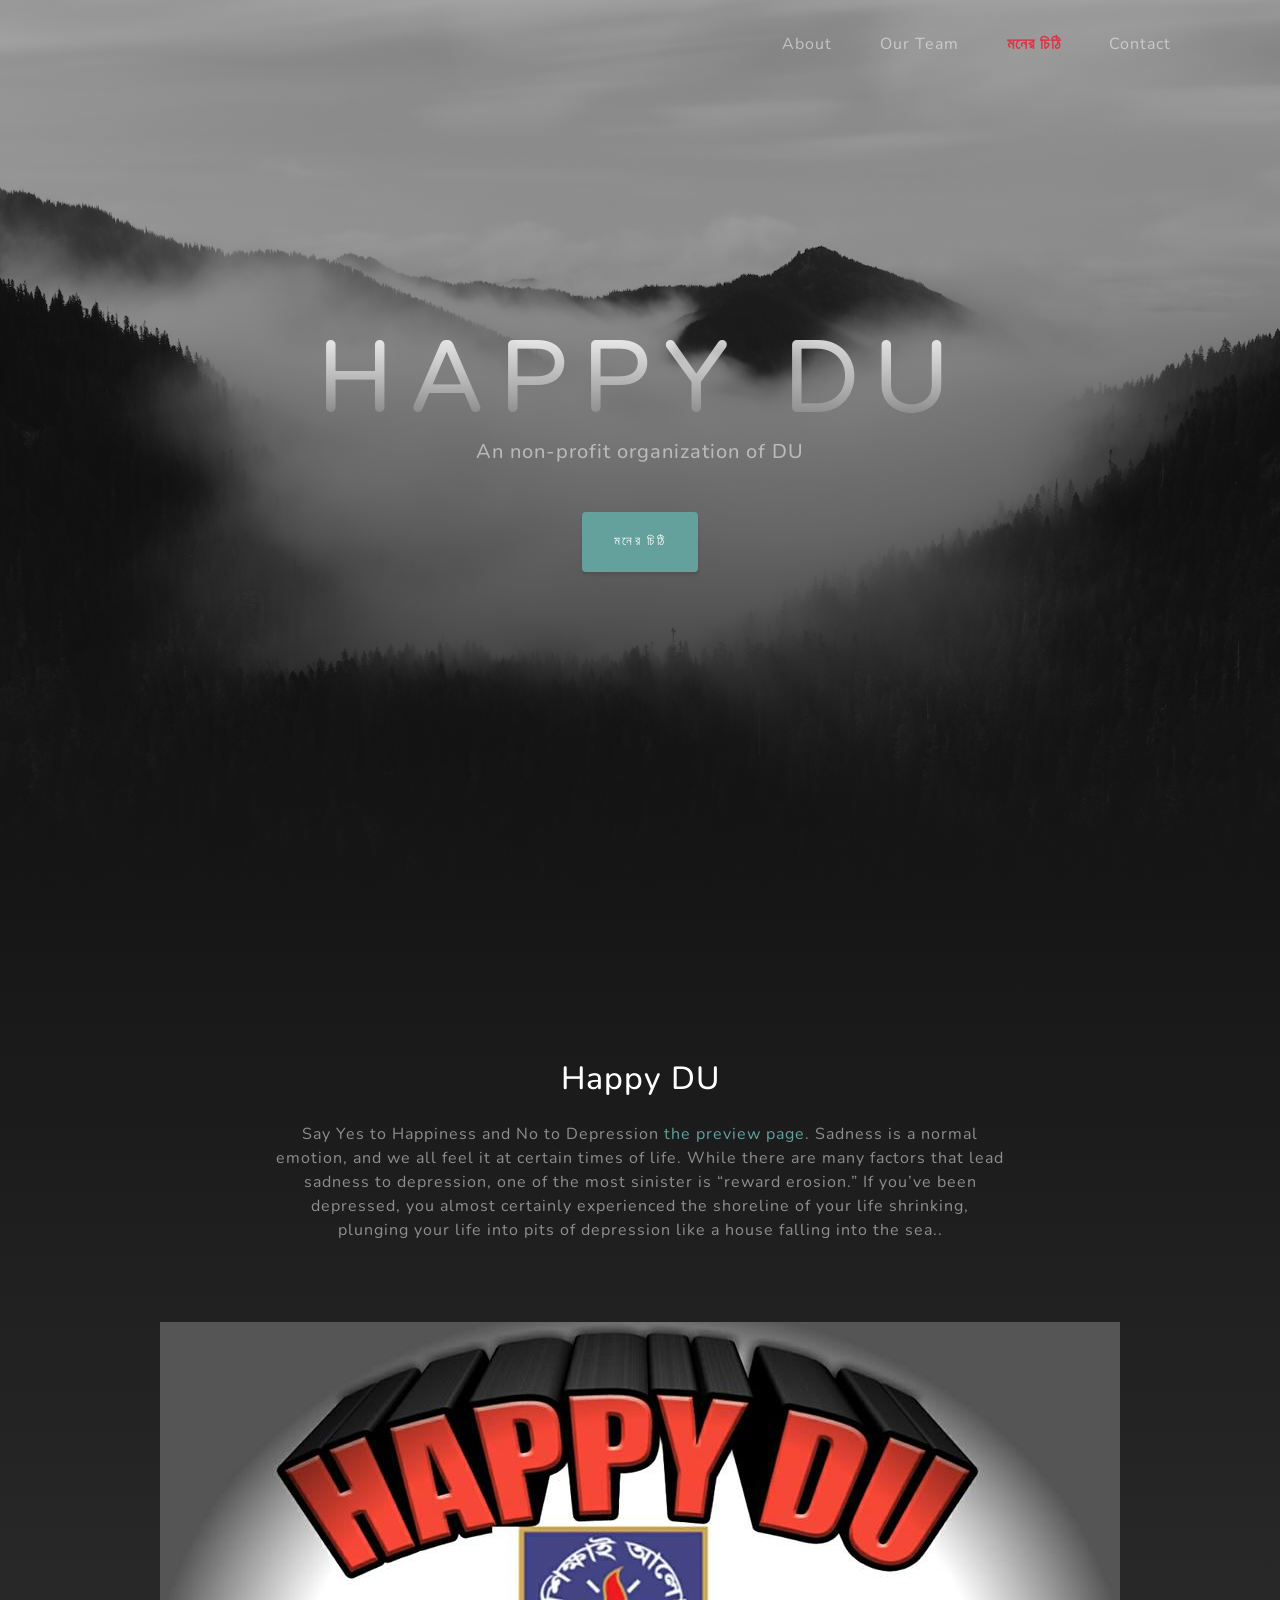
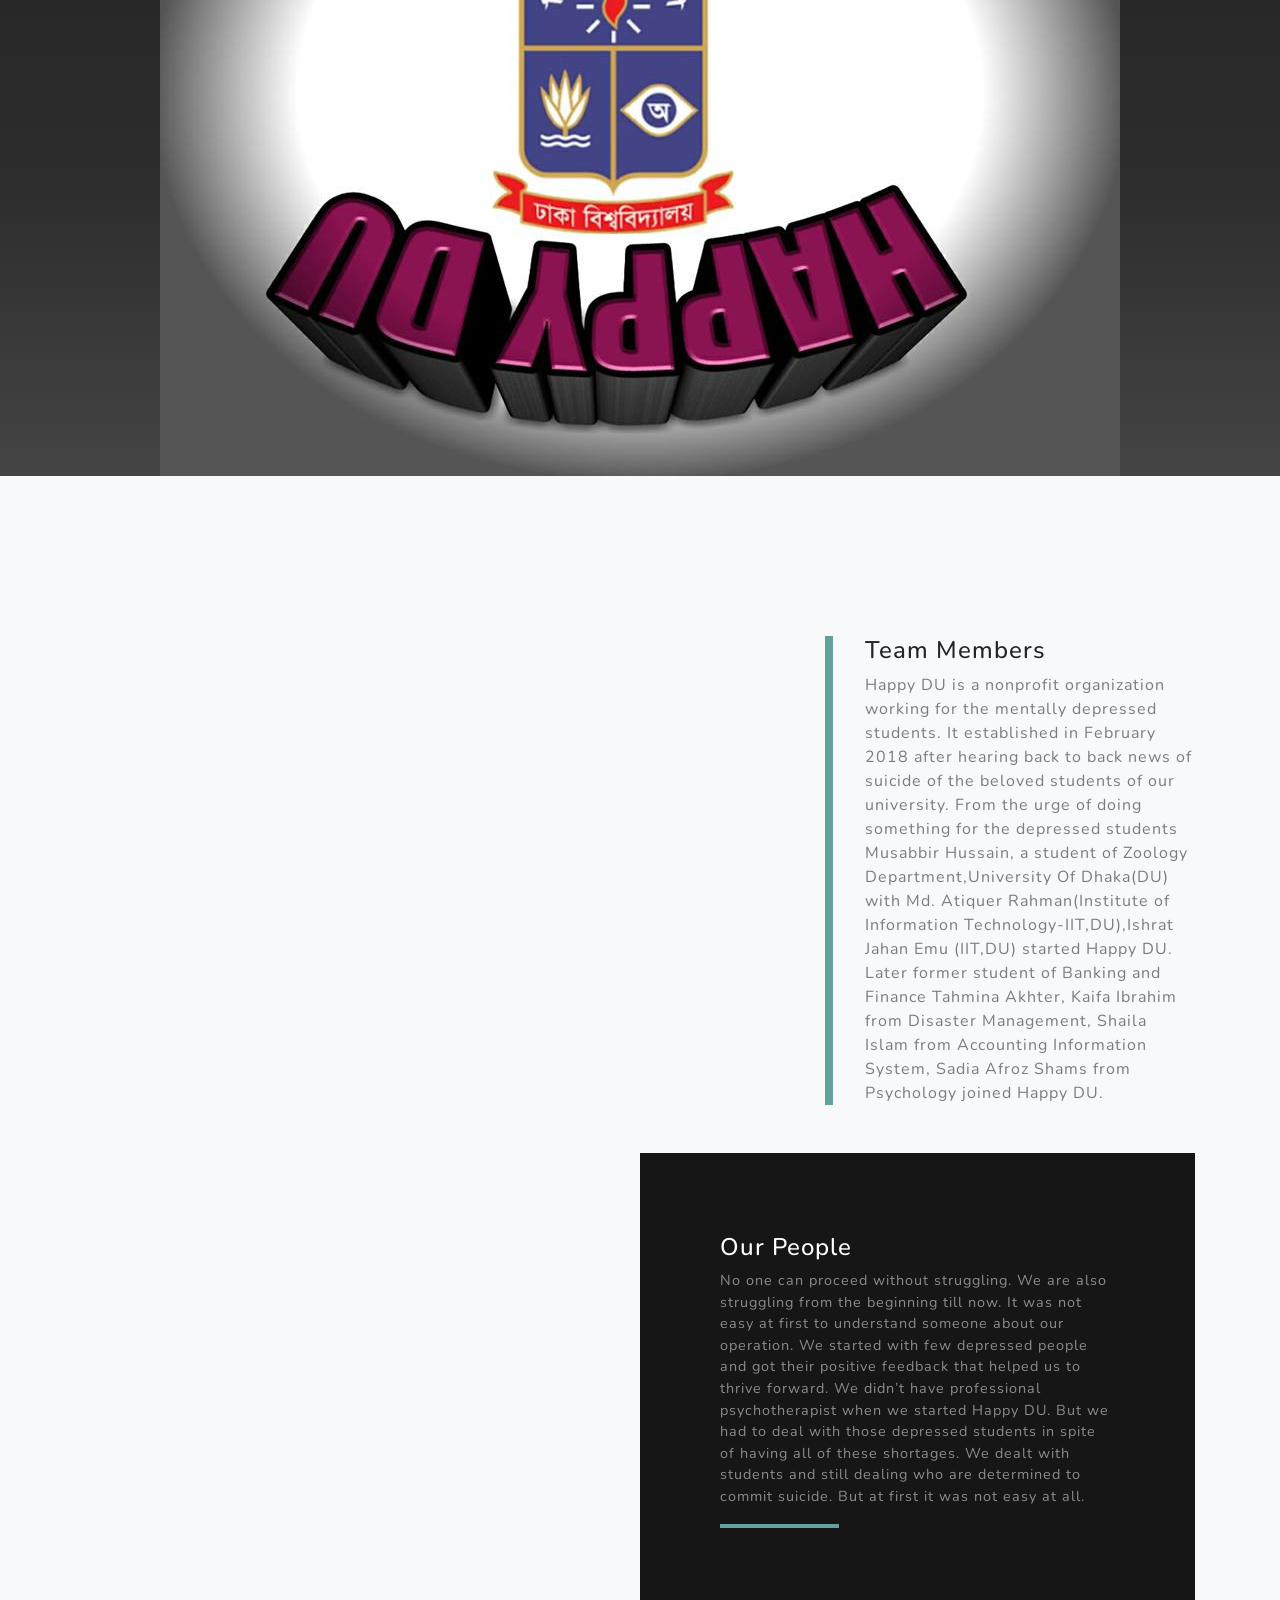
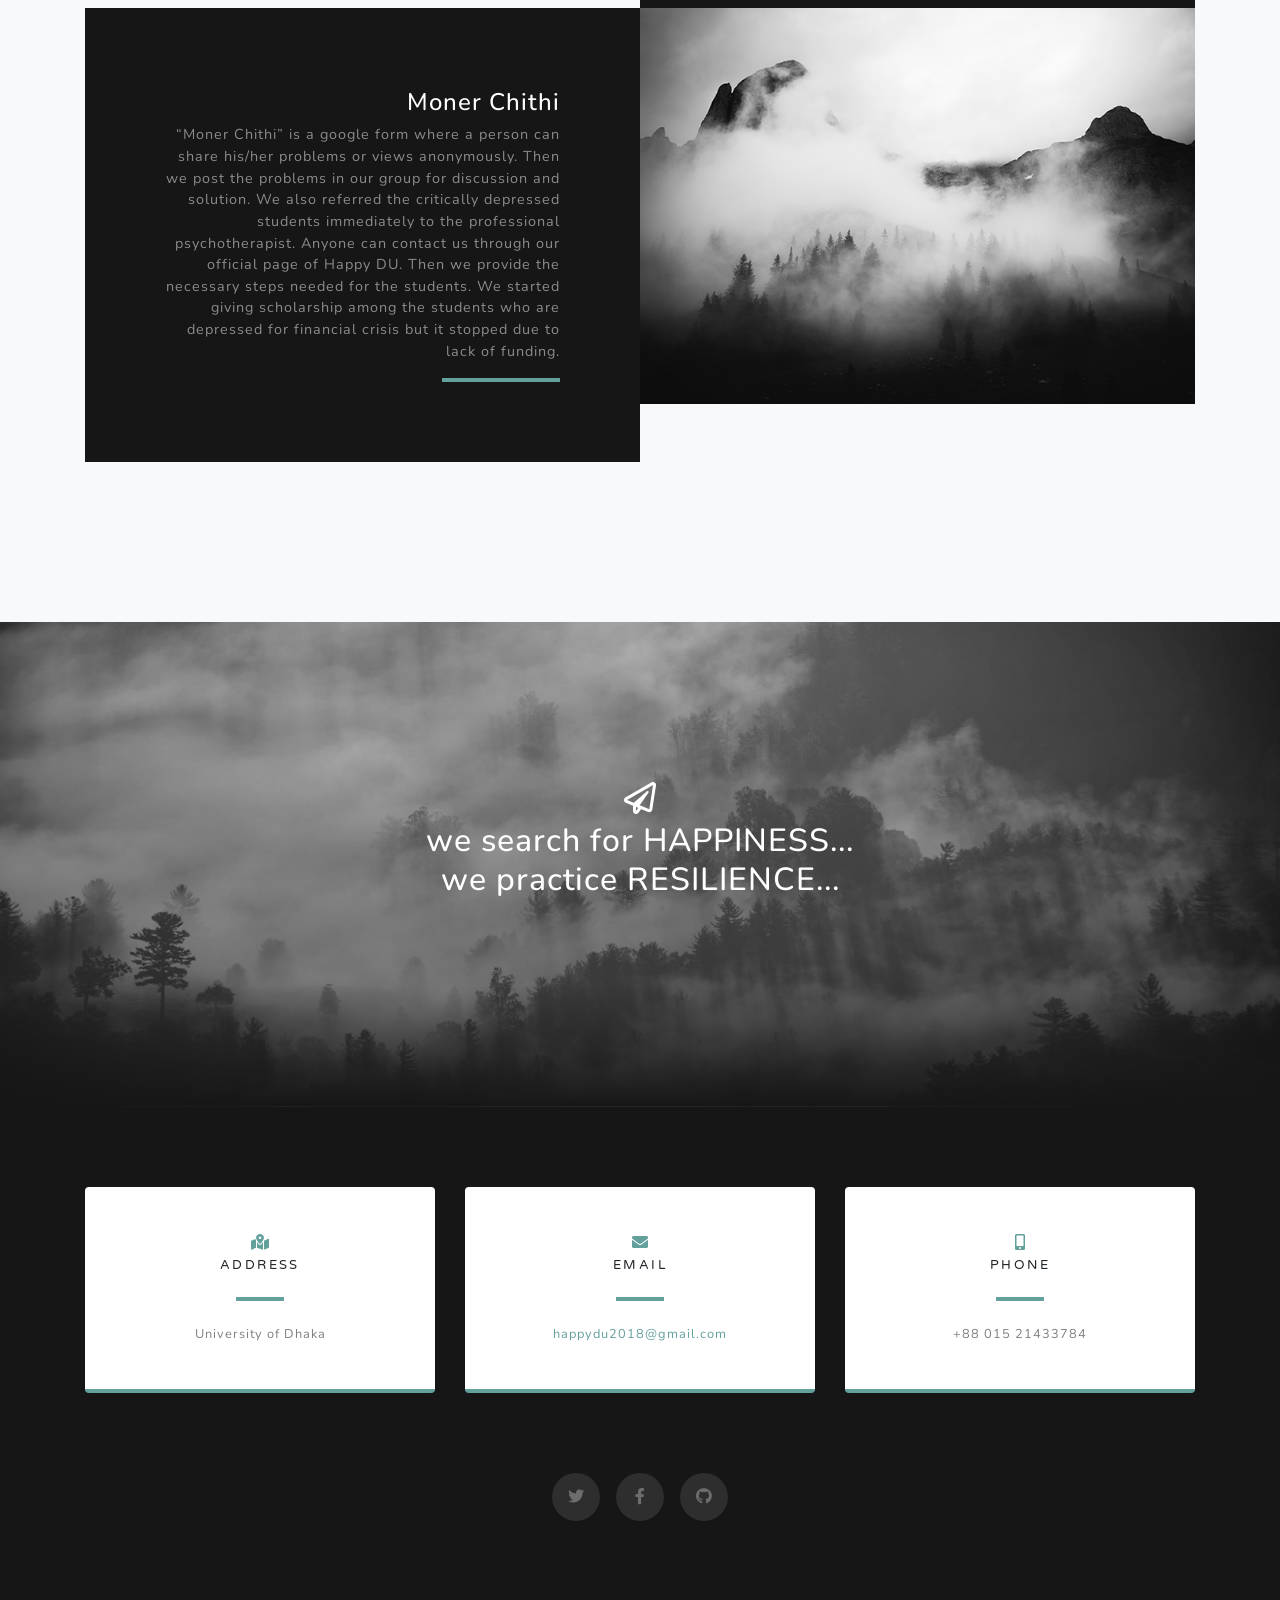
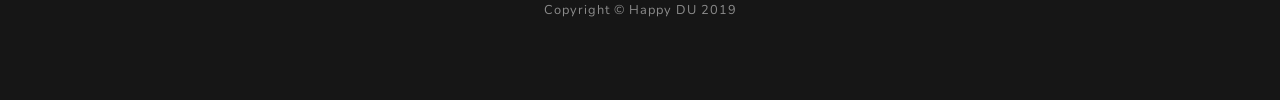
==== commit 4c5d04c3: "Final - 2" ====
--- a/index.html
+++ b/index.html
@@ -62,7 +62,7 @@
       <div class="mx-auto text-center">
         <h1 class="mx-auto my-0 text-uppercase">HAPPY DU</h1>
         <h2 class="text-white-50 mx-auto mt-2 mb-5">An non-profit organization of DU</h2>
-        <a href="#about" class="btn btn-primary js-scroll-trigger">Get Started</a>
+        <a href="loh.html" class="btn btn-primary js-scroll-trigger">মনের চিঠি</a>
       </div>
     </div>
   </header>
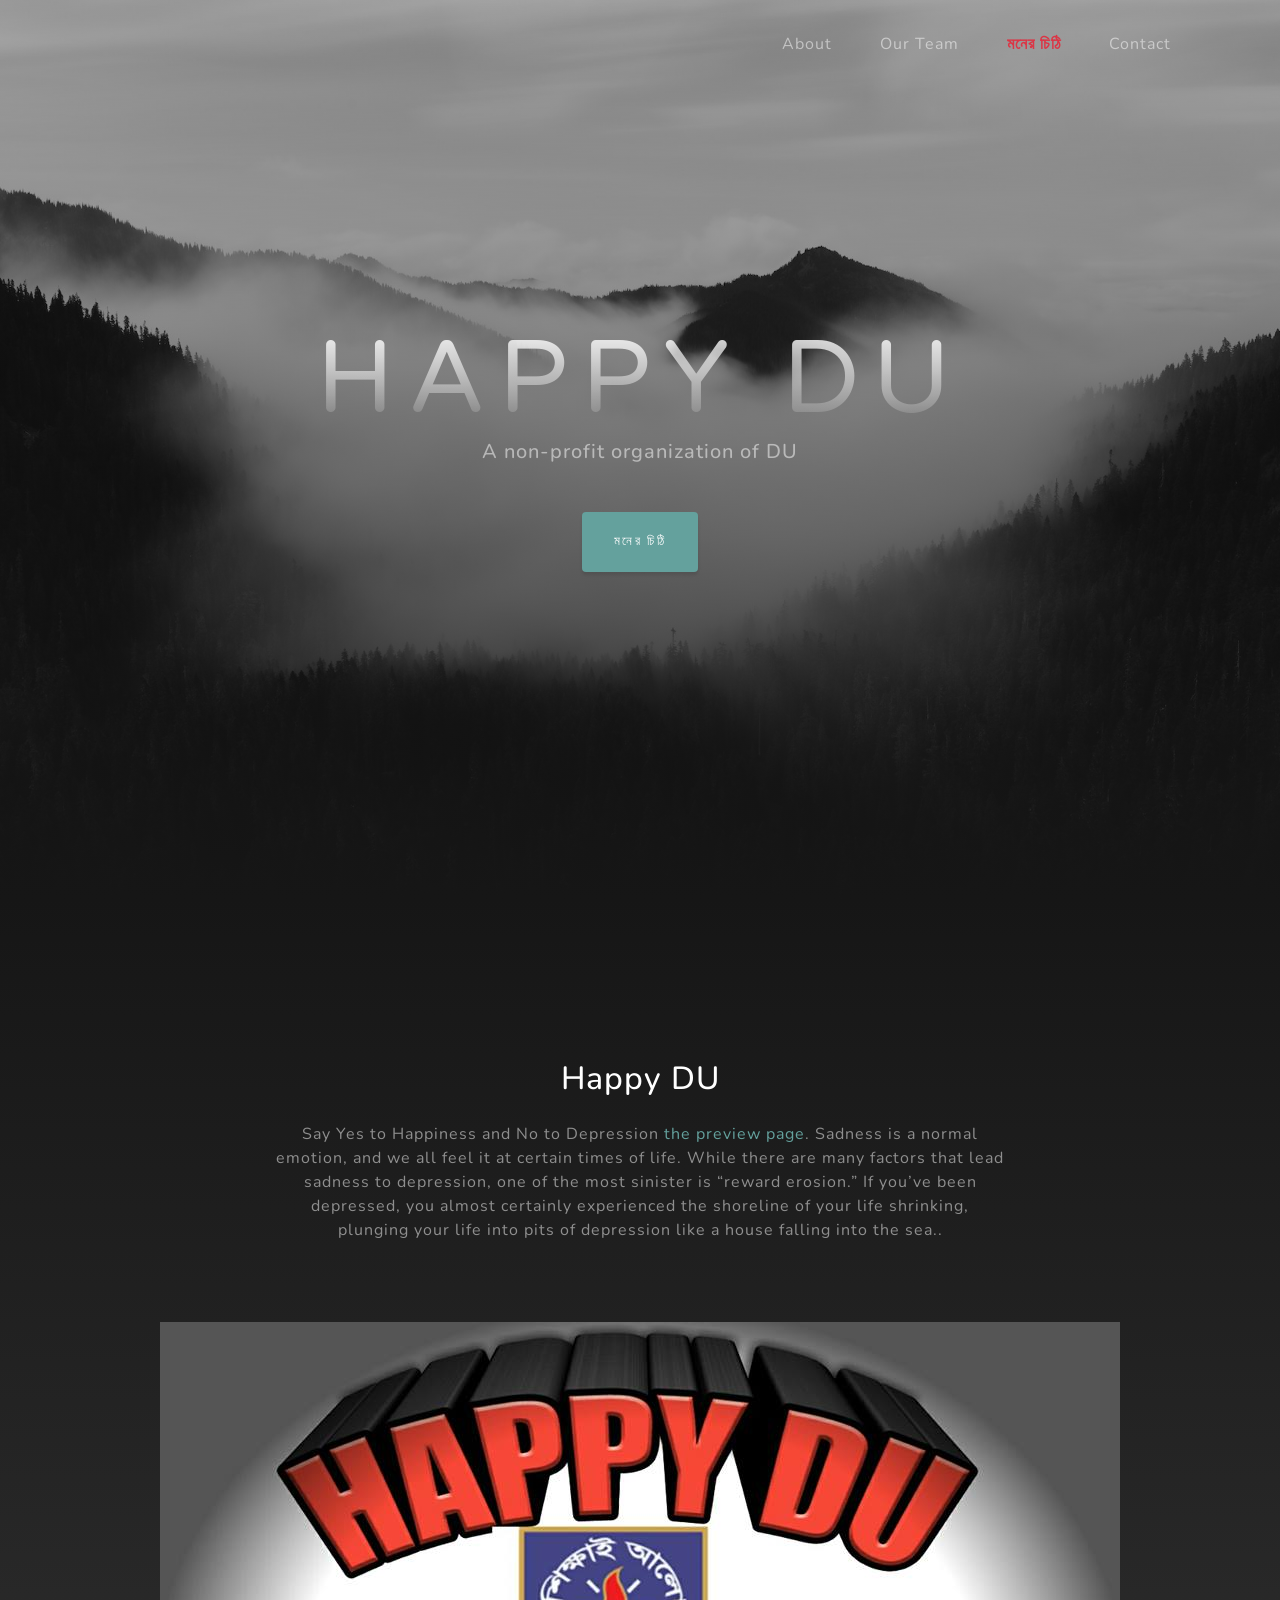
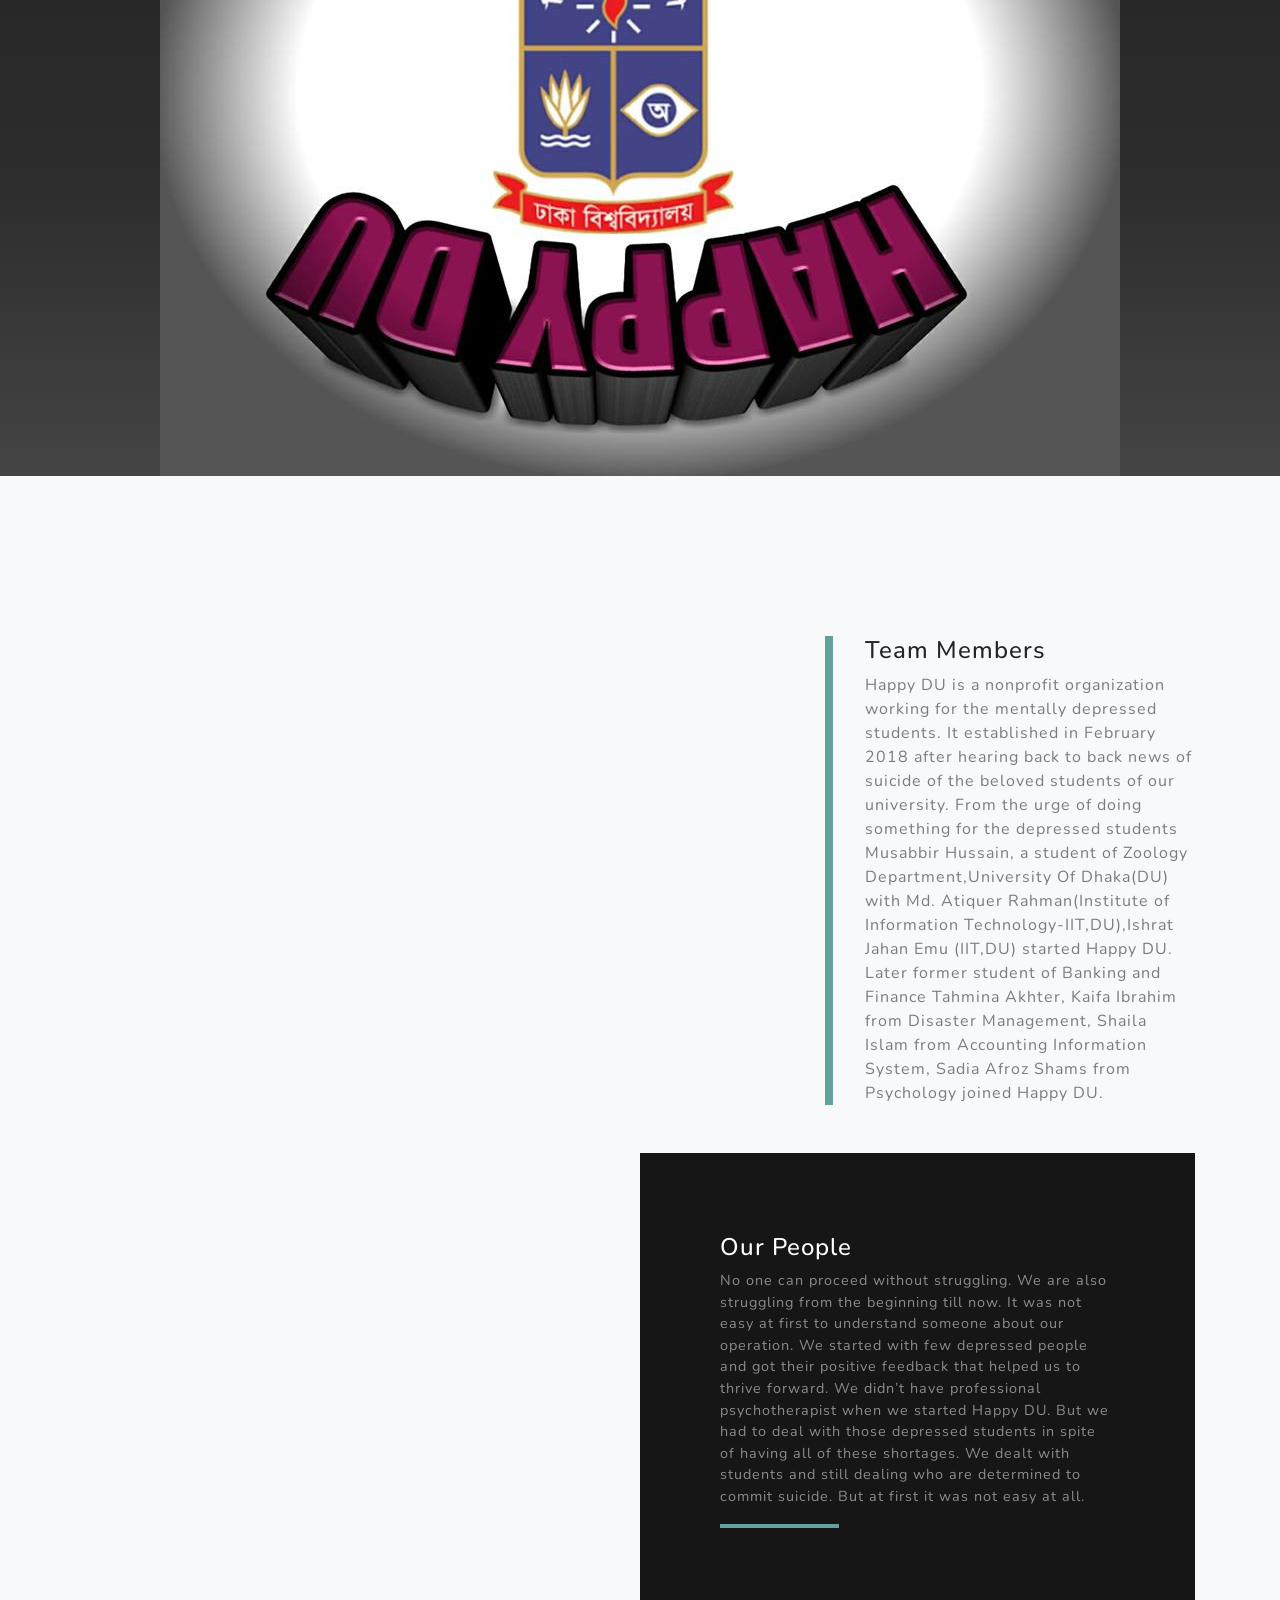
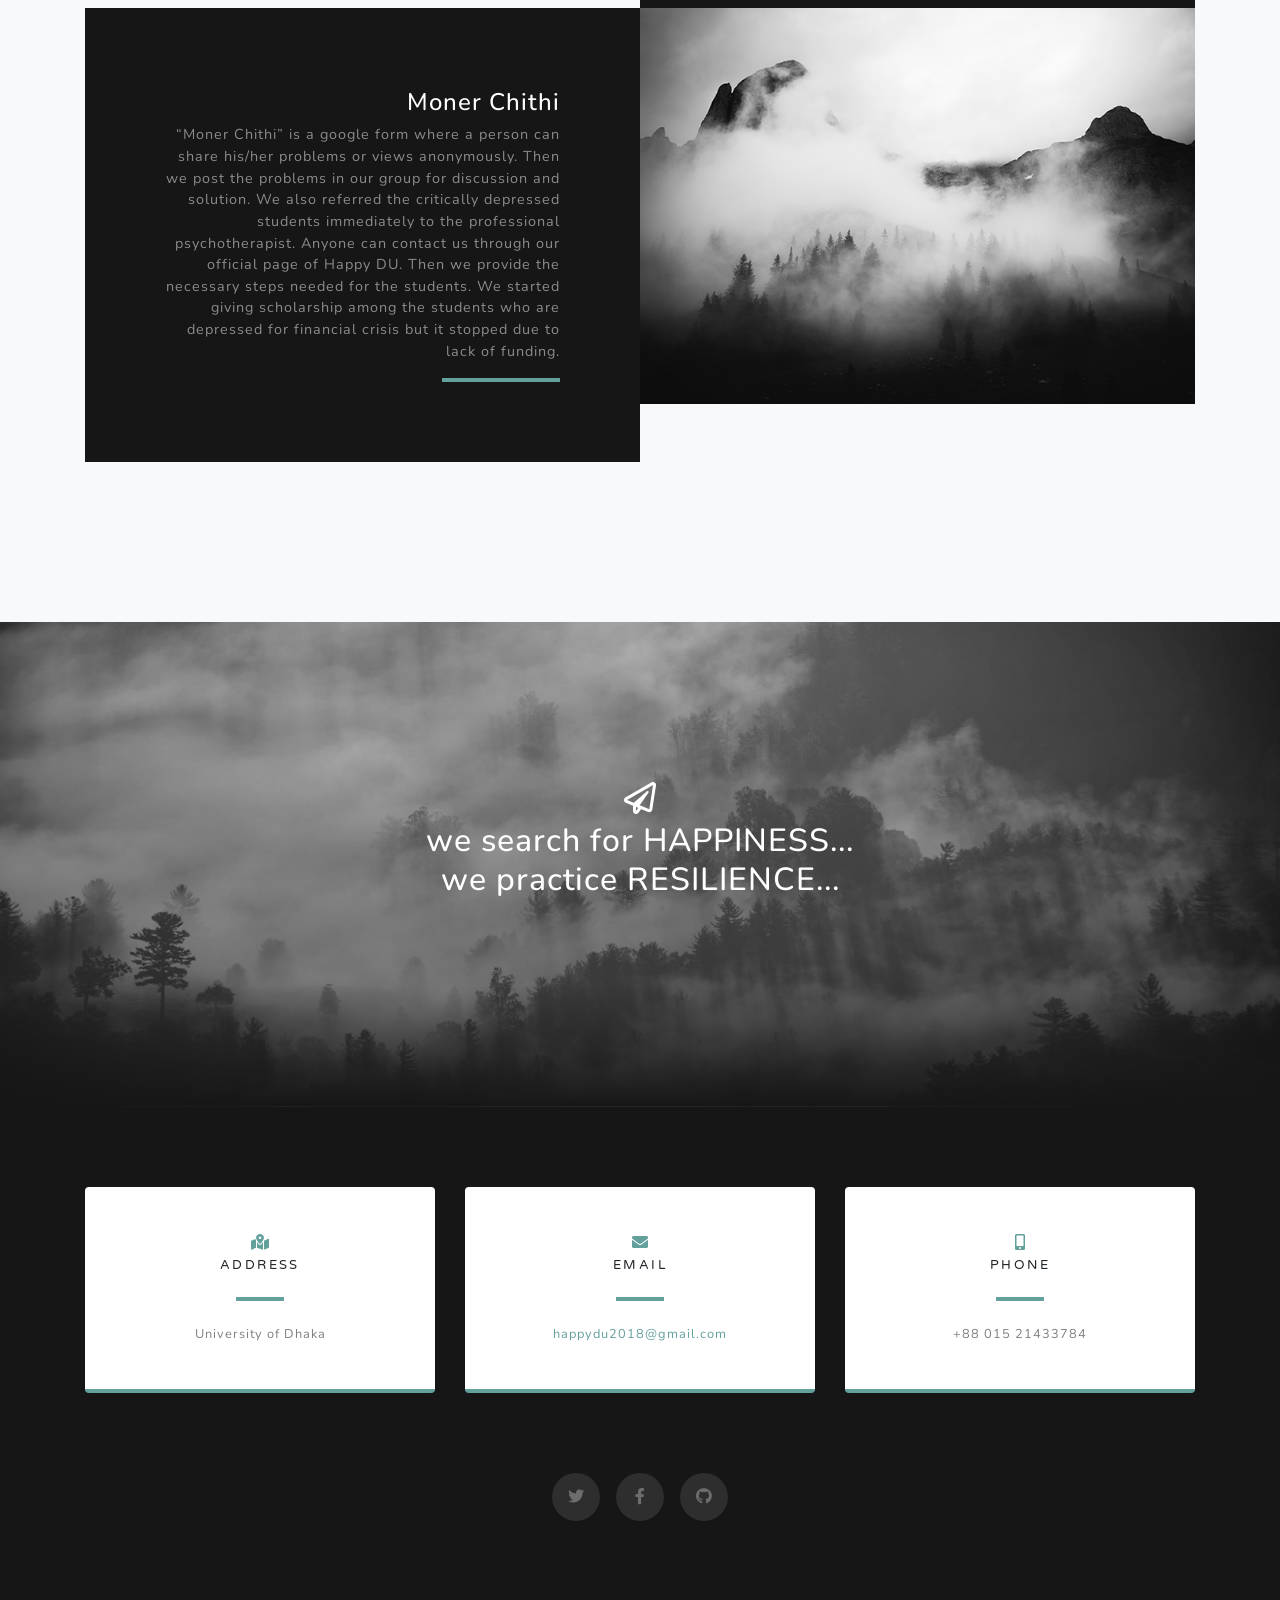
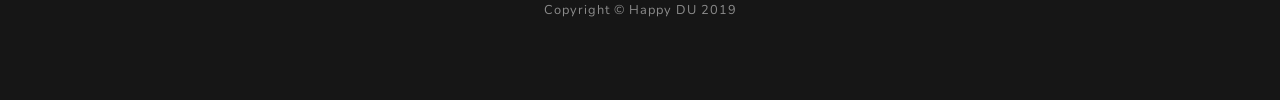
==== commit 3134d274: "Final - 2.1" ====
--- a/index.html
+++ b/index.html
@@ -61,7 +61,7 @@
     <div class="container d-flex h-100 align-items-center">
       <div class="mx-auto text-center">
         <h1 class="mx-auto my-0 text-uppercase">HAPPY DU</h1>
-        <h2 class="text-white-50 mx-auto mt-2 mb-5">An non-profit organization of DU</h2>
+        <h2 class="text-white-50 mx-auto mt-2 mb-5">A non-profit organization of DU</h2>
         <a href="loh.html" class="btn btn-primary js-scroll-trigger">মনের চিঠি</a>
       </div>
     </div>
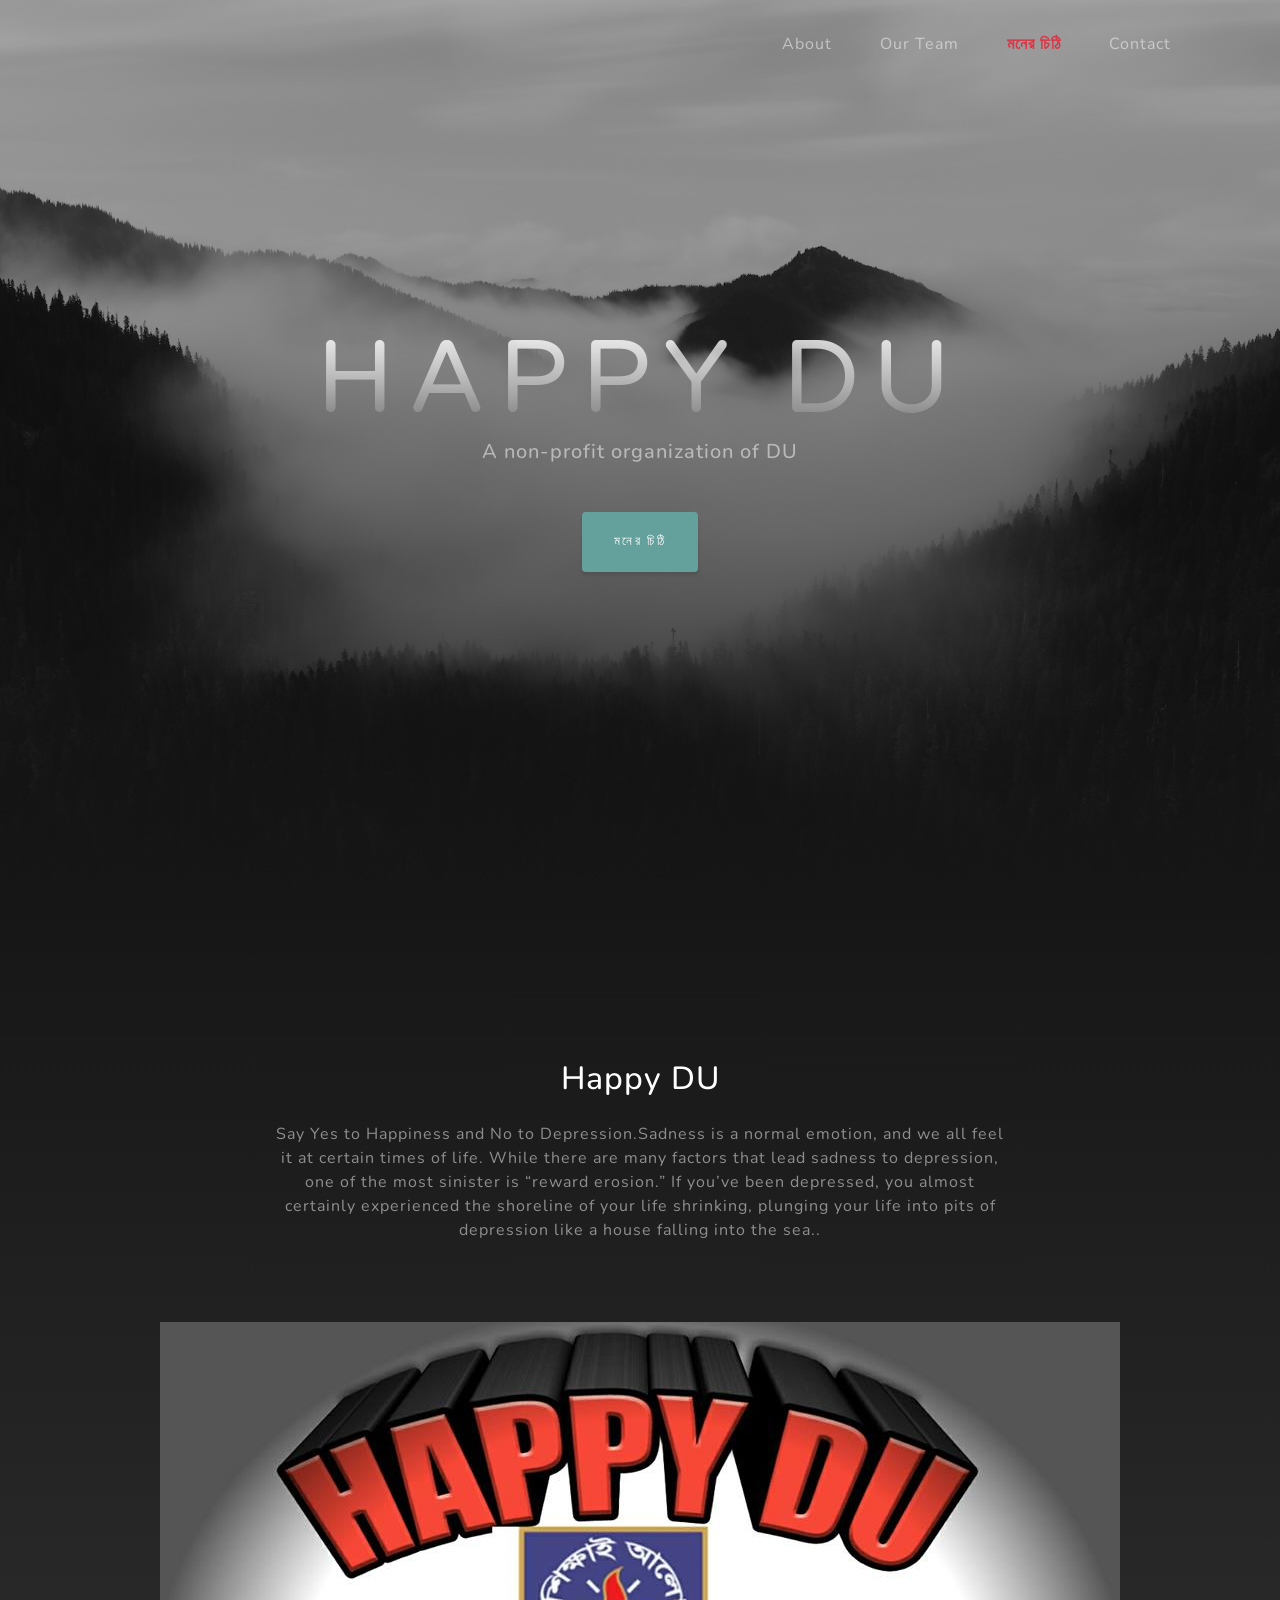
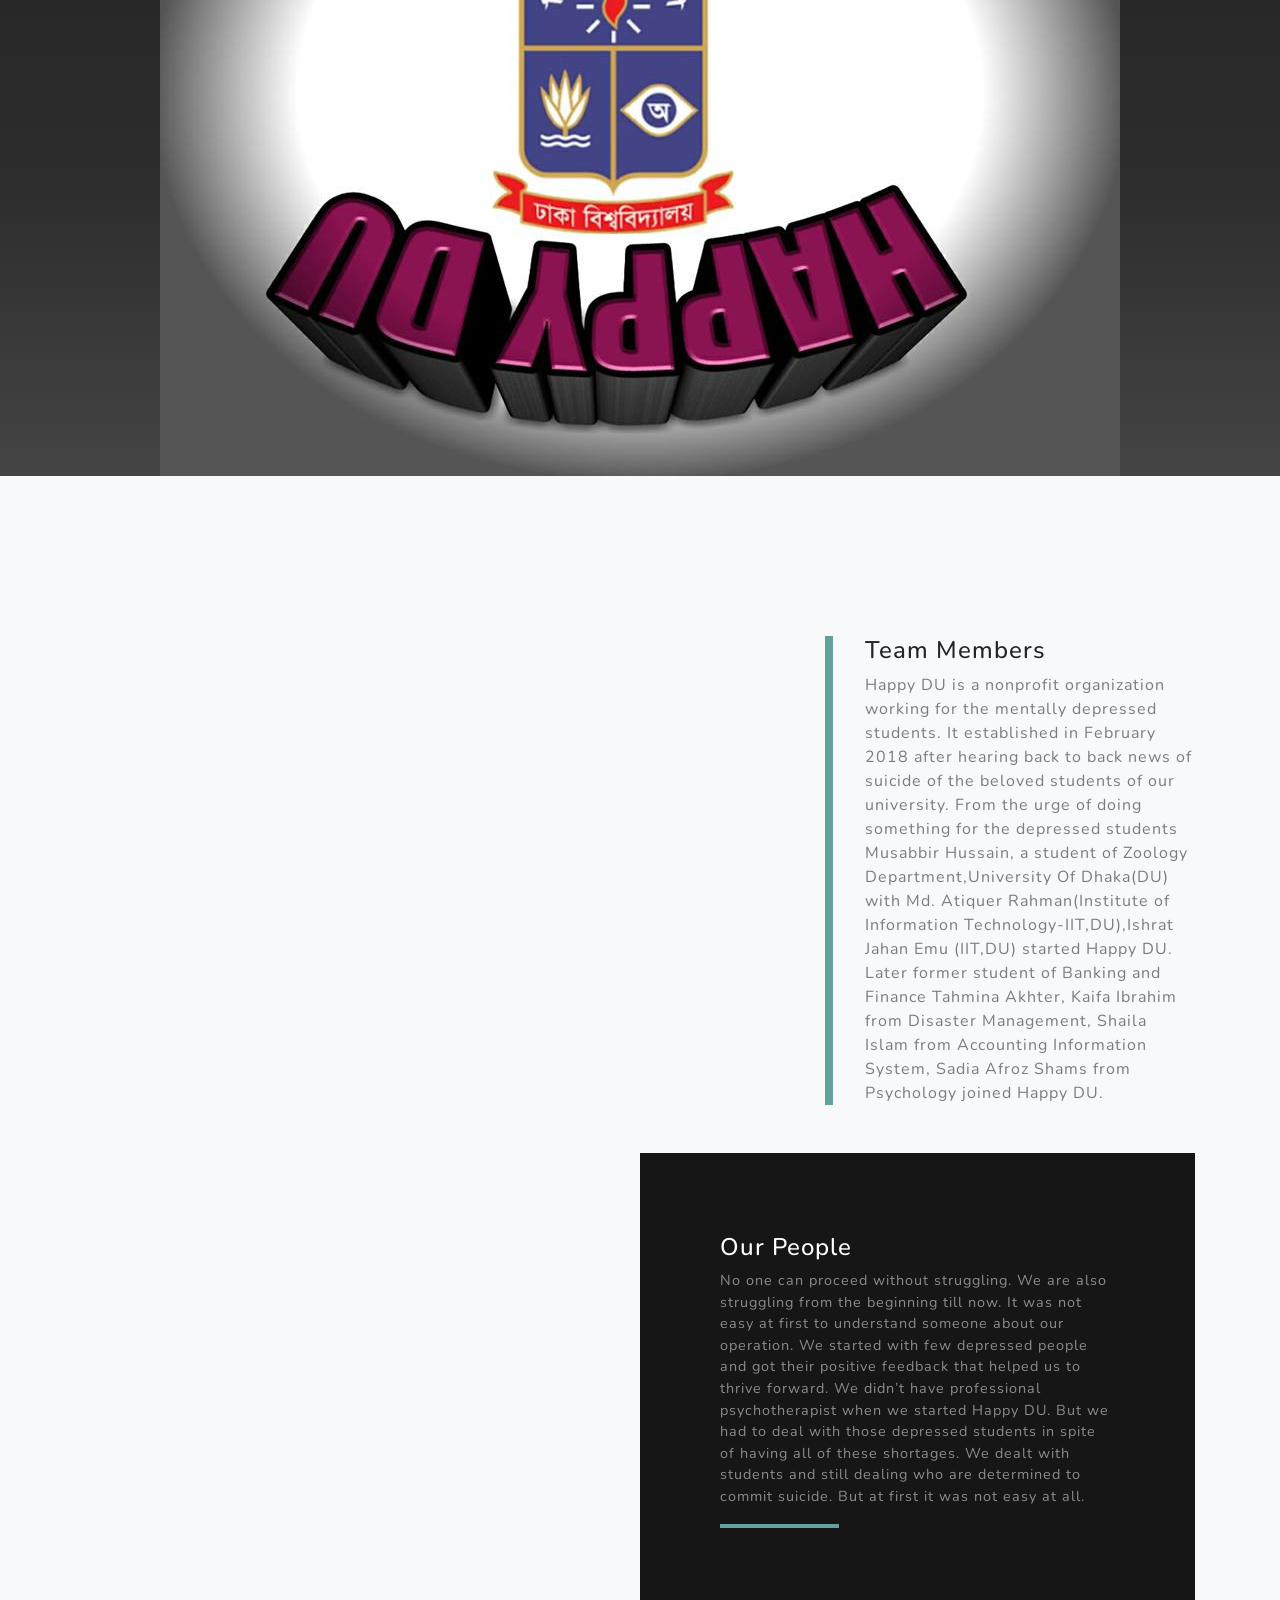
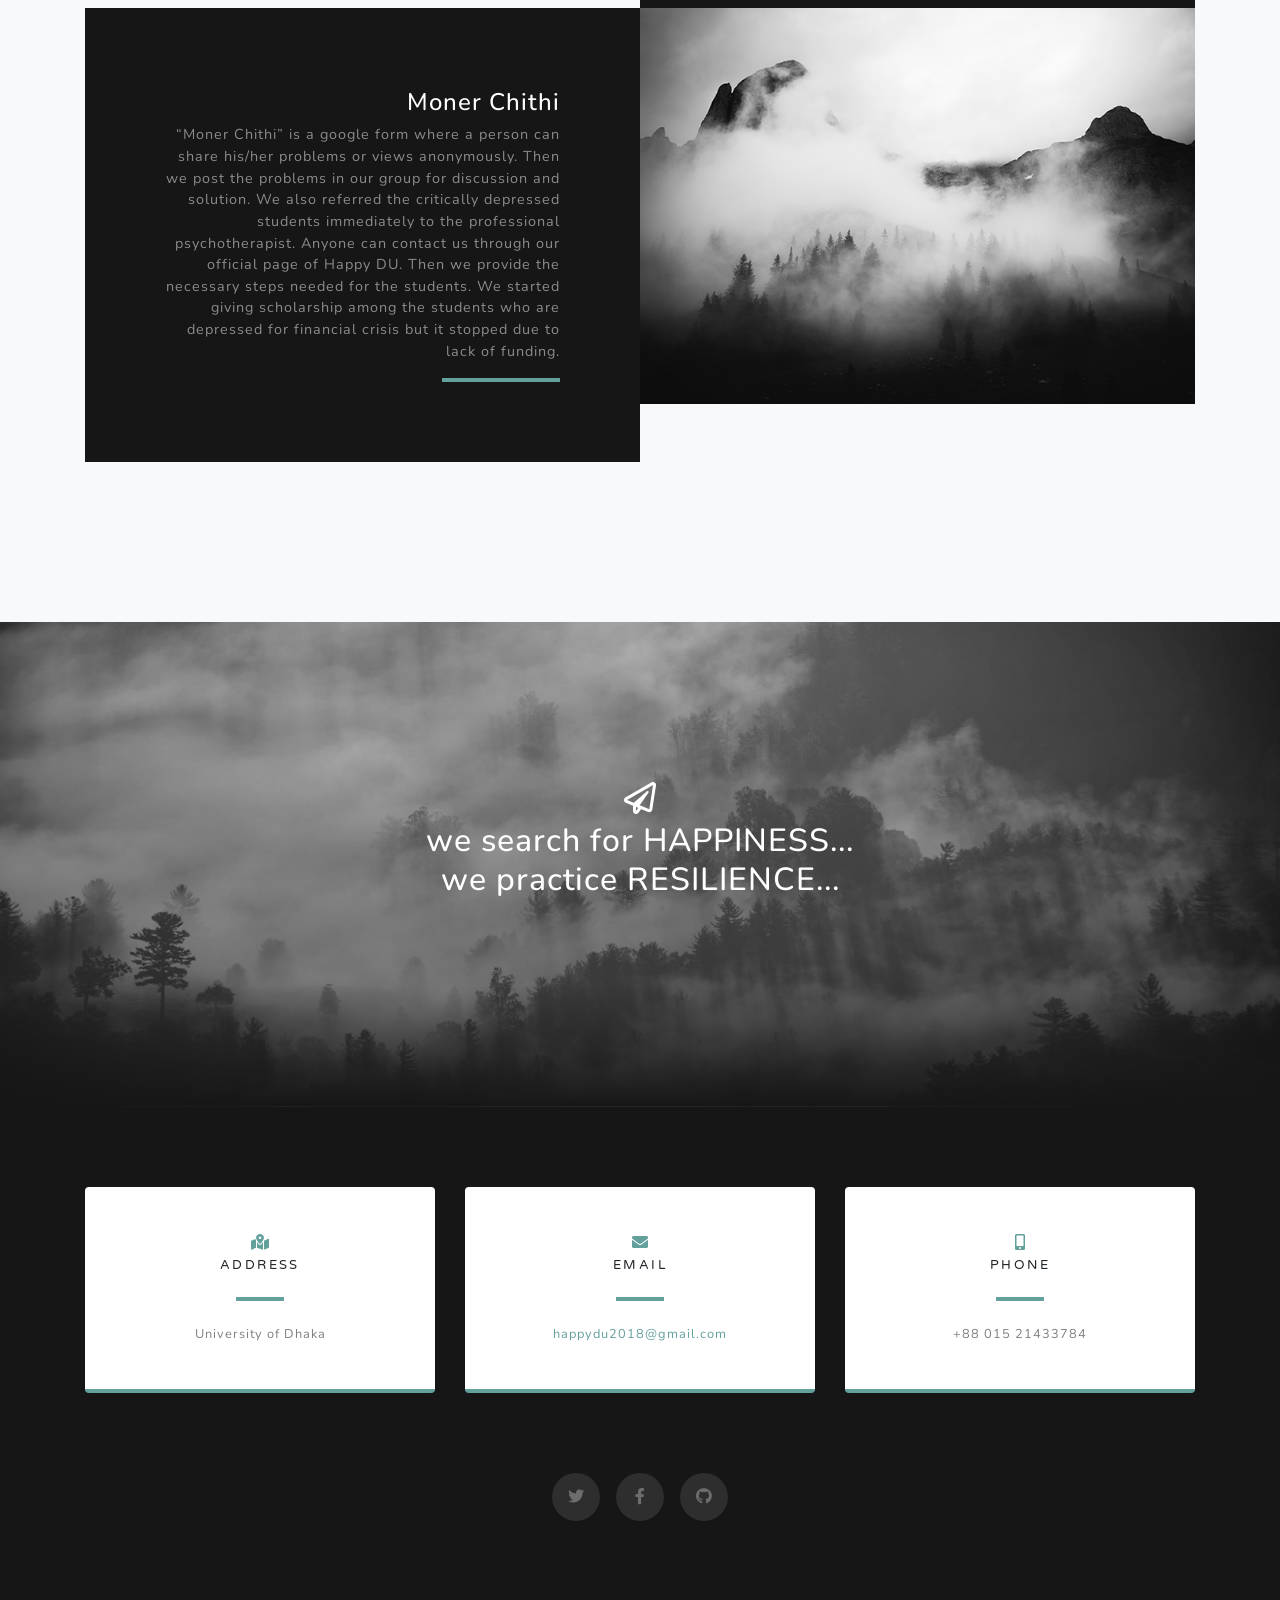
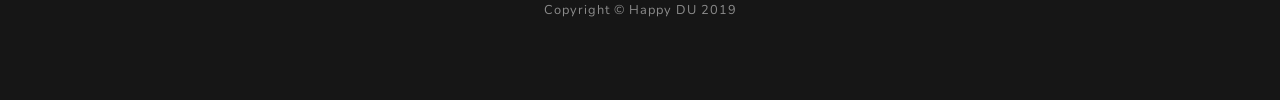
==== commit 561903ec: "Update index.html" ====
--- a/index.html
+++ b/index.html
@@ -73,8 +73,7 @@
       <div class="row">
         <div class="col-lg-8 mx-auto">
           <h2 class="text-white mb-4">Happy DU</h2>
-          <p class="text-white-50">Say Yes to Happiness and No to Depression
-            <a href="http://startbootstrap.com/template-overviews/grayscale/">the preview page</a>. Sadness is a normal emotion, and we all feel it at certain times of life. While there are many factors that lead sadness to depression, one of the most sinister is “reward erosion.” If you’ve been depressed, you almost certainly experienced the shoreline of your life shrinking, plunging your life into pits of depression like a house falling into the sea..</p>
+          <p class="text-white-50">Say Yes to Happiness and No to Depression.Sadness is a normal emotion, and we all feel it at certain times of life. While there are many factors that lead sadness to depression, one of the most sinister is “reward erosion.” If you’ve been depressed, you almost certainly experienced the shoreline of your life shrinking, plunging your life into pits of depression like a house falling into the sea..</p>
         </div>
       </div>
       <img src="img/happyDU.jpg" class="img-fluid" alt="">
